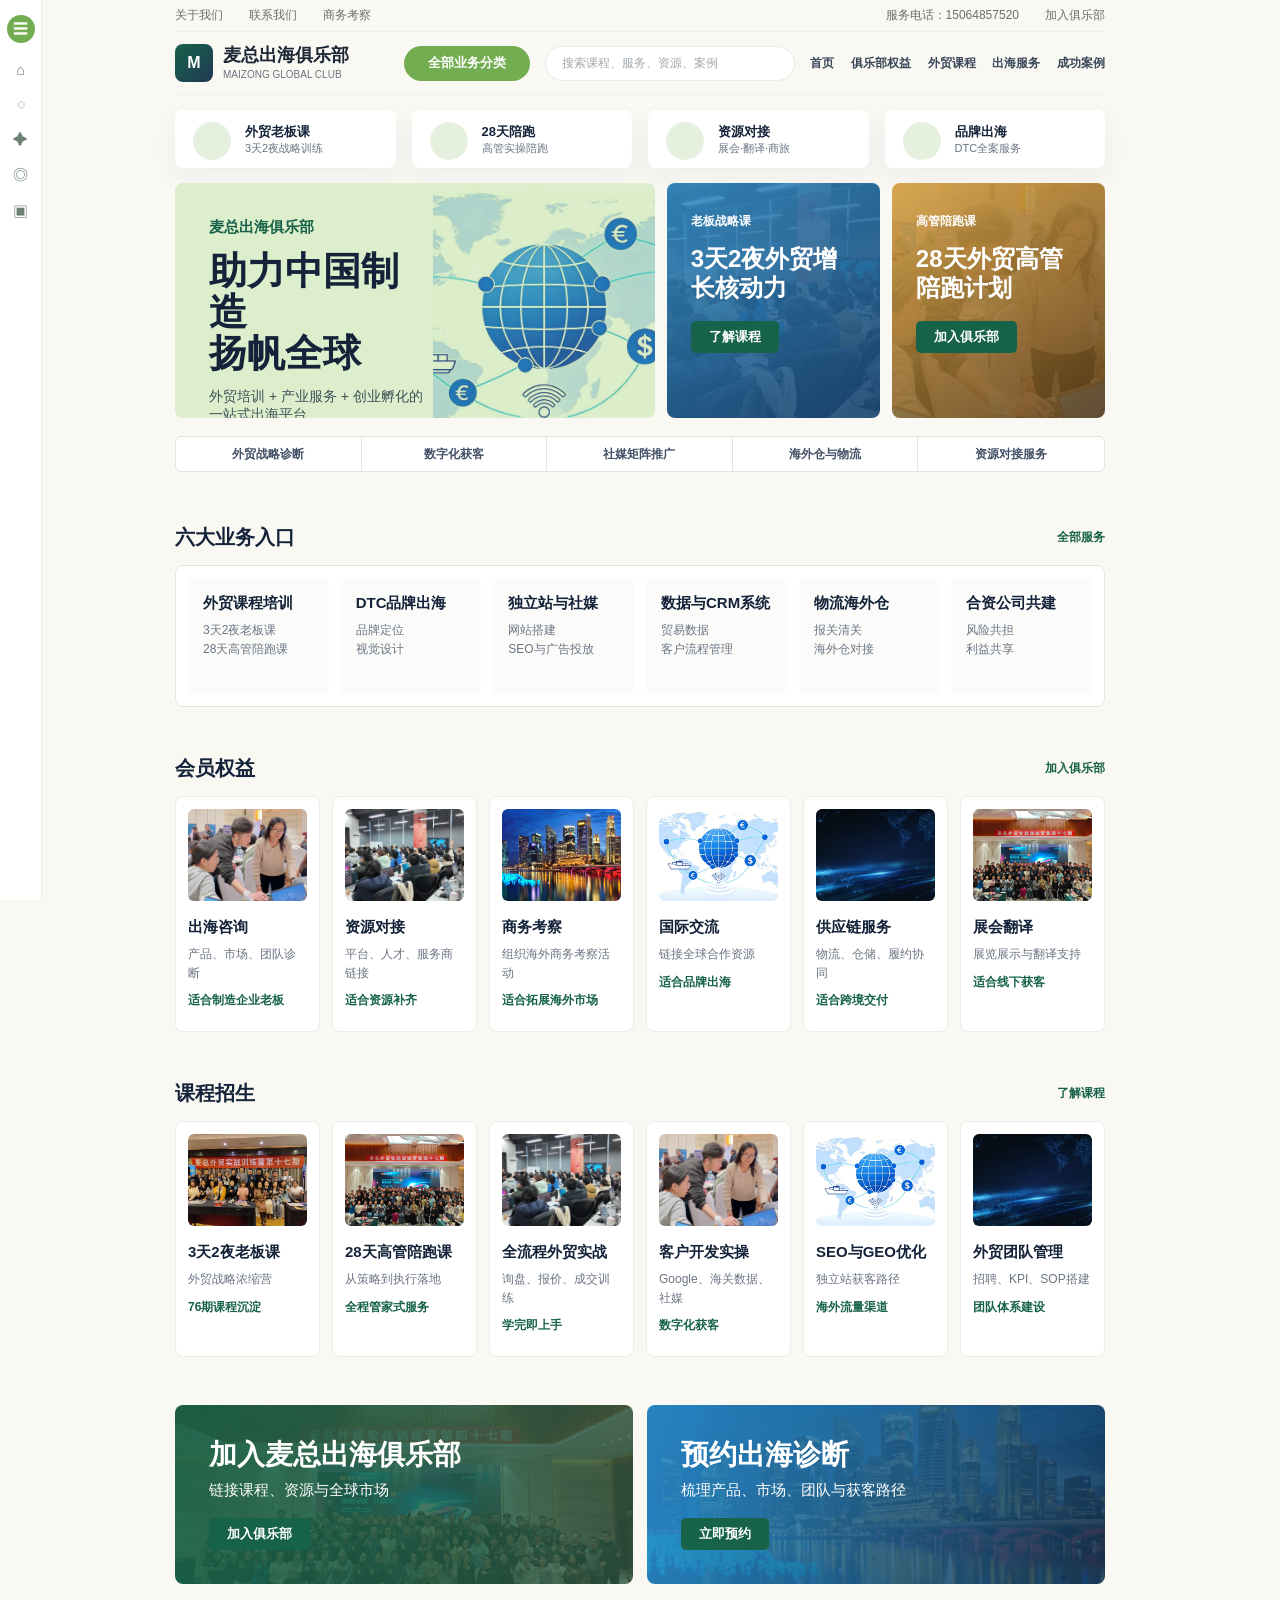
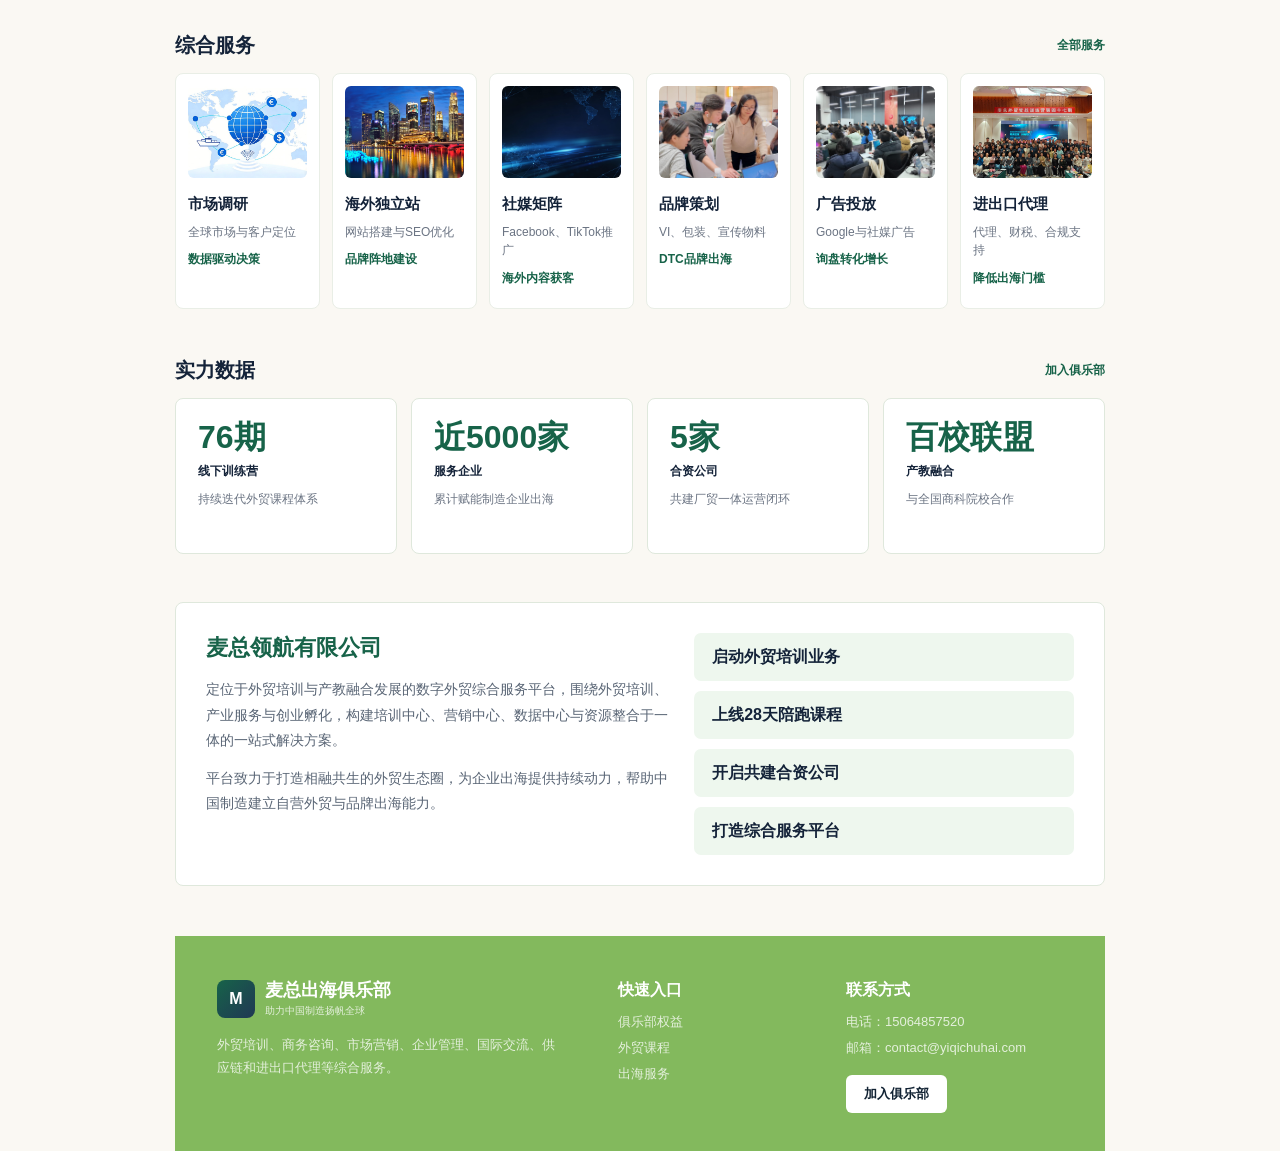
==== index.html @ 9f88ab63 "Add Maizong website" ====
<!doctype html>
<html lang="zh-CN">
  <head>
    <meta charset="utf-8" />
    <meta name="viewport" content="width=device-width, initial-scale=1" />
    <title>麦总出海俱乐部｜助力中国制造扬帆全球</title>
    <link rel="stylesheet" href="mockup.css" />
  </head>
  <body>
    <aside class="side-rail" aria-hidden="true">
      <div class="menu-dot">☰</div>
      <span>⌂</span>
      <span>◌</span>
      <span>✦</span>
      <span>◎</span>
      <span>▣</span>
    </aside>

    <header class="top">
      <div class="top-line">
        <span>关于我们</span>
        <span>联系我们</span>
        <span>商务考察</span>
        <span class="push">服务电话：15064857520</span>
        <span>加入俱乐部</span>
      </div>
      <div class="nav">
        <div class="logo">
          <div class="logo-mark">M</div>
          <div>
            <strong>麦总出海俱乐部</strong>
            <small>MAIZONG GLOBAL CLUB</small>
          </div>
        </div>
        <button>全部业务分类</button>
        <div class="search">搜索课程、服务、资源、案例</div>
        <nav>
          <a>首页</a>
          <a>俱乐部权益</a>
          <a>外贸课程</a>
          <a>出海服务</a>
          <a>成功案例</a>
        </nav>
      </div>
      <div class="promo-row">
        <div><b>外贸老板课</b><span>3天2夜战略训练</span></div>
        <div><b>28天陪跑</b><span>高管实操陪跑</span></div>
        <div><b>资源对接</b><span>展会·翻译·商旅</span></div>
        <div><b>品牌出海</b><span>DTC全案服务</span></div>
      </div>
    </header>

    <main>
      <section class="hero-grid">
        <article class="hero-main">
          <div>
            <p>麦总出海俱乐部</p>
            <h1>助力中国制造<br />扬帆全球</h1>
            <span>外贸培训 + 产业服务 + 创业孵化的一站式出海平台</span>
            <a>加入俱乐部</a>
          </div>
          <img src="assets/web/global-data.jpg" alt="" />
        </article>
        <article class="hero-small blue">
          <span>老板战略课</span>
          <h2>3天2夜外贸增长核动力</h2>
          <a>了解课程</a>
        </article>
        <article class="hero-small gold">
          <span>高管陪跑课</span>
          <h2>28天外贸高管陪跑计划</h2>
          <a>加入俱乐部</a>
        </article>
      </section>

      <section class="benefit-strip">
        <span>外贸战略诊断</span>
        <span>数字化获客</span>
        <span>社媒矩阵推广</span>
        <span>海外仓与物流</span>
        <span>资源对接服务</span>
      </section>

      <section class="panel">
        <div class="section-title">
          <h2>六大业务入口</h2>
          <a>全部服务</a>
        </div>
        <div class="category-list">
          <article><b>外贸课程培训</b><p>3天2夜老板课<br />28天高管陪跑课</p></article>
          <article><b>DTC品牌出海</b><p>品牌定位<br />视觉设计</p></article>
          <article><b>独立站与社媒</b><p>网站搭建<br />SEO与广告投放</p></article>
          <article><b>数据与CRM系统</b><p>贸易数据<br />客户流程管理</p></article>
          <article><b>物流海外仓</b><p>报关清关<br />海外仓对接</p></article>
          <article><b>合资公司共建</b><p>风险共担<br />利益共享</p></article>
        </div>
      </section>

      <section class="panel shelf">
        <div class="section-title">
          <h2>会员权益</h2>
          <a>加入俱乐部</a>
        </div>
        <div class="cards six">
          <article><img src="assets/web/consulting.jpg" /><b>出海咨询</b><p>产品、市场、团队诊断</p><span>适合制造企业老板</span></article>
          <article><img src="assets/web/classroom.jpg" /><b>资源对接</b><p>平台、人才、服务商链接</p><span>适合资源补齐</span></article>
          <article><img src="assets/web/city.jpg" /><b>商务考察</b><p>组织海外商务考察活动</p><span>适合拓展海外市场</span></article>
          <article><img src="assets/web/global-data.jpg" /><b>国际交流</b><p>链接全球合作资源</p><span>适合品牌出海</span></article>
          <article><img src="assets/web/dark-world.jpg" /><b>供应链服务</b><p>物流、仓储、履约协同</p><span>适合跨境交付</span></article>
          <article><img src="assets/web/course-group.jpg" /><b>展会翻译</b><p>展览展示与翻译支持</p><span>适合线下获客</span></article>
        </div>
      </section>

      <section class="panel shelf">
        <div class="section-title">
          <h2>课程招生</h2>
          <a>了解课程</a>
        </div>
        <div class="cards six">
          <article><img src="assets/web/hero-training.jpg" /><b>3天2夜老板课</b><p>外贸战略浓缩营</p><span>76期课程沉淀</span></article>
          <article><img src="assets/web/course-group.jpg" /><b>28天高管陪跑课</b><p>从策略到执行落地</p><span>全程管家式服务</span></article>
          <article><img src="assets/web/classroom.jpg" /><b>全流程外贸实战</b><p>询盘、报价、成交训练</p><span>学完即上手</span></article>
          <article><img src="assets/web/consulting.jpg" /><b>客户开发实操</b><p>Google、海关数据、社媒</p><span>数字化获客</span></article>
          <article><img src="assets/web/global-data.jpg" /><b>SEO与GEO优化</b><p>独立站获客路径</p><span>海外流量渠道</span></article>
          <article><img src="assets/web/dark-world.jpg" /><b>外贸团队管理</b><p>招聘、KPI、SOP搭建</p><span>团队体系建设</span></article>
        </div>
      </section>

      <section class="banner-pair">
        <article>
          <h2>加入麦总出海俱乐部</h2>
          <p>链接课程、资源与全球市场</p>
          <span>加入俱乐部</span>
        </article>
        <article>
          <h2>预约出海诊断</h2>
          <p>梳理产品、市场、团队与获客路径</p>
          <span>立即预约</span>
        </article>
      </section>

      <section class="panel shelf">
        <div class="section-title">
          <h2>综合服务</h2>
          <a>全部服务</a>
        </div>
        <div class="cards six">
          <article><img src="assets/web/global-data.jpg" /><b>市场调研</b><p>全球市场与客户定位</p><span>数据驱动决策</span></article>
          <article><img src="assets/web/city.jpg" /><b>海外独立站</b><p>网站搭建与SEO优化</p><span>品牌阵地建设</span></article>
          <article><img src="assets/web/dark-world.jpg" /><b>社媒矩阵</b><p>Facebook、TikTok推广</p><span>海外内容获客</span></article>
          <article><img src="assets/web/consulting.jpg" /><b>品牌策划</b><p>VI、包装、宣传物料</p><span>DTC品牌出海</span></article>
          <article><img src="assets/web/classroom.jpg" /><b>广告投放</b><p>Google与社媒广告</p><span>询盘转化增长</span></article>
          <article><img src="assets/web/course-group.jpg" /><b>进出口代理</b><p>代理、财税、合规支持</p><span>降低出海门槛</span></article>
        </div>
      </section>

      <section class="panel shelf">
        <div class="section-title">
          <h2>实力数据</h2>
          <a>加入俱乐部</a>
        </div>
        <div class="metrics">
          <article><strong>76期</strong><span>线下训练营</span><p>持续迭代外贸课程体系</p></article>
          <article><strong>近5000家</strong><span>服务企业</span><p>累计赋能制造企业出海</p></article>
          <article><strong>5家</strong><span>合资公司</span><p>共建厂贸一体运营闭环</p></article>
          <article><strong>百校联盟</strong><span>产教融合</span><p>与全国商科院校合作</p></article>
        </div>
      </section>

      <section class="about-block">
        <div>
          <h2>麦总领航有限公司</h2>
          <p>定位于外贸培训与产教融合发展的数字外贸综合服务平台，围绕外贸培训、产业服务与创业孵化，构建培训中心、营销中心、数据中心与资源整合于一体的一站式解决方案。</p>
          <p>平台致力于打造相融共生的外贸生态圈，为企业出海提供持续动力，帮助中国制造建立自营外贸与品牌出海能力。</p>
        </div>
        <div class="steps">
          <span>启动外贸培训业务</span>
          <span>上线28天陪跑课程</span>
          <span>开启共建合资公司</span>
          <span>打造综合服务平台</span>
        </div>
      </section>
    </main>

    <footer>
      <div class="footer-main">
        <div class="logo light">
          <div class="logo-mark">M</div>
          <div>
            <strong>麦总出海俱乐部</strong>
            <small>助力中国制造扬帆全球</small>
          </div>
        </div>
        <p>外贸培训、商务咨询、市场营销、企业管理、国际交流、供应链和进出口代理等综合服务。</p>
      </div>
      <div>
        <b>快速入口</b>
        <a>俱乐部权益</a>
        <a>外贸课程</a>
        <a>出海服务</a>
      </div>
      <div>
        <b>联系方式</b>
        <a>电话：15064857520</a>
        <a>邮箱：contact@yiqichuhai.com</a>
        <a class="join">加入俱乐部</a>
      </div>
    </footer>
  </body>
</html>
---- mockup.css ----
:root {
  --green: #73ad51;
  --deep: #176349;
  --navy: #142339;
  --text: #1c2635;
  --muted: #6b7483;
  --paper: #faf8f3;
  --line: #dfe8dc;
  --white: #fff;
  --gold: #d7a345;
  --blue: #45a8d9;
}

* {
  box-sizing: border-box;
}

body {
  margin: 0;
  color: var(--text);
  background: var(--paper);
  font-family: "Microsoft YaHei", "PingFang SC", Arial, sans-serif;
}

.side-rail {
  position: fixed;
  left: 0;
  top: 0;
  width: 42px;
  height: 100vh;
  display: flex;
  flex-direction: column;
  align-items: center;
  gap: 18px;
  padding-top: 15px;
  color: #6b7f75;
  background: #fff;
  border-right: 1px solid #e9eee7;
  font-size: 15px;
  z-index: 5;
}

.menu-dot {
  display: grid;
  width: 28px;
  height: 28px;
  place-items: center;
  color: #fff;
  background: var(--green);
  border-radius: 50%;
  font-size: 15px;
}

.top,
main,
footer {
  width: 930px;
  margin: 0 auto;
}

.top-line {
  display: flex;
  gap: 26px;
  align-items: center;
  height: 31px;
  color: #66706f;
  font-size: 12px;
}

.top-line .push {
  margin-left: auto;
}

.nav {
  display: grid;
  grid-template-columns: 214px 126px 250px 1fr;
  gap: 15px;
  align-items: center;
  height: 64px;
  border-top: 1px solid #edf1eb;
  border-bottom: 1px solid #edf1eb;
}

.logo {
  display: flex;
  align-items: center;
  gap: 10px;
}

.logo-mark {
  display: grid;
  width: 38px;
  height: 38px;
  place-items: center;
  color: #fff;
  background: linear-gradient(135deg, var(--deep), #203854);
  border-radius: 8px;
  font-weight: 800;
}

.logo strong,
.logo small,
footer a,
footer b {
  display: block;
}

.logo strong {
  font-size: 18px;
  line-height: 1.08;
}

.logo small {
  margin-top: 3px;
  color: var(--muted);
  font-size: 10px;
}

.nav button {
  height: 35px;
  border: 0;
  border-radius: 18px;
  color: #fff;
  background: var(--green);
  font-weight: 700;
}

.search {
  height: 35px;
  display: flex;
  align-items: center;
  padding: 0 16px;
  color: #a2a8ad;
  background: #fff;
  border: 1px solid #e7ece5;
  border-radius: 18px;
  font-size: 12px;
}

.nav nav {
  display: flex;
  justify-content: space-between;
  color: #394759;
  font-size: 12px;
  font-weight: 700;
}

.promo-row {
  display: grid;
  grid-template-columns: repeat(4, 1fr);
  gap: 16px;
  height: 88px;
  align-items: center;
}

.promo-row div {
  min-height: 58px;
  display: grid;
  align-content: center;
  padding-left: 70px;
  background: #fff;
  border-radius: 8px;
  box-shadow: 0 10px 26px rgba(20, 35, 57, 0.05);
  position: relative;
}

.promo-row div::before {
  content: "";
  position: absolute;
  left: 18px;
  top: 12px;
  width: 38px;
  height: 38px;
  border-radius: 50%;
  background: var(--green);
  opacity: 0.18;
}

.promo-row b,
.promo-row span {
  display: block;
}

.promo-row b {
  color: var(--navy);
  font-size: 13px;
}

.promo-row span {
  color: var(--muted);
  font-size: 11px;
}

.hero-grid {
  display: grid;
  grid-template-columns: 1.62fr 0.72fr 0.72fr;
  gap: 12px;
  height: 235px;
}

.hero-main,
.hero-small {
  overflow: hidden;
  border-radius: 8px;
  position: relative;
}

.hero-main {
  display: grid;
  grid-template-columns: 1fr 0.86fr;
  background: #dceecb;
}

.hero-main div {
  padding: 35px 0 0 34px;
  z-index: 1;
}

.hero-main p {
  margin: 0 0 14px;
  color: var(--deep);
  font-size: 15px;
  font-weight: 800;
}

.hero-main h1 {
  margin: 0;
  color: var(--navy);
  font-size: 38px;
  line-height: 1.08;
}

.hero-main span {
  display: block;
  margin-top: 14px;
  color: #41515a;
  font-size: 14px;
}

.hero-main a,
.hero-small a,
.banner-pair span {
  display: inline-flex;
  align-items: center;
  justify-content: center;
  width: fit-content;
  min-height: 32px;
  margin-top: 18px;
  padding: 0 18px;
  color: #fff;
  background: var(--deep);
  border-radius: 5px;
  font-size: 13px;
  font-weight: 800;
}

.hero-main img {
  width: 100%;
  height: 100%;
  object-fit: cover;
  mix-blend-mode: multiply;
  opacity: 0.85;
}

.hero-small {
  padding: 28px 24px;
  color: #fff;
}

.hero-small span {
  font-size: 12px;
  font-weight: 800;
}

.hero-small h2 {
  margin: 15px 0 0;
  font-size: 24px;
  line-height: 1.2;
}

.hero-small.blue {
  background: linear-gradient(145deg, rgba(49, 139, 196, 0.88), rgba(26, 68, 112, 0.9)), url("assets/web/classroom.jpg") center / cover;
}

.hero-small.gold {
  background: linear-gradient(145deg, rgba(215, 163, 69, 0.9), rgba(96, 65, 25, 0.86)), url("assets/web/consulting.jpg") center / cover;
}

.benefit-strip {
  display: grid;
  grid-template-columns: repeat(5, 1fr);
  margin: 18px 0 52px;
  border: 1px solid var(--line);
  border-radius: 6px;
  overflow: hidden;
  background: #fff;
}

.benefit-strip span {
  display: grid;
  place-items: center;
  height: 34px;
  color: #435067;
  border-right: 1px solid var(--line);
  font-size: 12px;
  font-weight: 700;
}

.benefit-strip span:last-child {
  border-right: 0;
}

.panel {
  margin-bottom: 48px;
}

.section-title {
  display: flex;
  align-items: center;
  justify-content: space-between;
  margin-bottom: 14px;
}

.section-title h2 {
  margin: 0;
  color: var(--navy);
  font-size: 20px;
}

.section-title a {
  color: var(--deep);
  font-size: 12px;
  font-weight: 800;
}

.category-list {
  display: grid;
  grid-template-columns: repeat(6, 1fr);
  gap: 12px;
  padding: 12px;
  background: #fff;
  border: 1px solid var(--line);
  border-radius: 8px;
}

.category-list article {
  min-height: 116px;
  padding: 15px;
  background: #fbfcfa;
  border-radius: 6px;
}

.category-list b,
.cards b {
  display: block;
  color: var(--navy);
  font-size: 15px;
  line-height: 1.28;
}

.category-list p,
.cards p,
.cards span,
.metrics p,
.metrics span {
  margin: 9px 0 0;
  color: var(--muted);
  font-size: 12px;
  line-height: 1.55;
}

.cards.six {
  display: grid;
  grid-template-columns: repeat(6, 1fr);
  gap: 12px;
}

.cards article {
  min-height: 236px;
  padding: 12px;
  background: #fff;
  border: 1px solid #e9eee6;
  border-radius: 8px;
}

.cards img {
  width: 100%;
  height: 92px;
  margin-bottom: 12px;
  border-radius: 6px;
  object-fit: cover;
}

.cards span {
  display: block;
  color: var(--deep);
  font-weight: 800;
}

.banner-pair {
  display: grid;
  grid-template-columns: 1fr 1fr;
  gap: 14px;
  margin: 0 0 48px;
}

.banner-pair article {
  min-height: 160px;
  padding: 34px;
  border-radius: 8px;
  color: #fff;
  overflow: hidden;
}

.banner-pair article:first-child {
  background: linear-gradient(105deg, rgba(23, 99, 73, 0.92), rgba(46, 87, 67, 0.78)), url("assets/web/course-group.jpg") center / cover;
}

.banner-pair article:last-child {
  background: linear-gradient(105deg, rgba(42, 142, 201, 0.9), rgba(17, 52, 82, 0.86)), url("assets/web/city.jpg") center / cover;
}

.banner-pair h2 {
  margin: 0;
  font-size: 28px;
  line-height: 1.16;
}

.banner-pair p {
  margin: 10px 0 0;
  font-size: 15px;
}

.metrics {
  display: grid;
  grid-template-columns: repeat(4, 1fr);
  gap: 14px;
}

.metrics article {
  min-height: 156px;
  padding: 22px;
  background: #fff;
  border: 1px solid var(--line);
  border-radius: 8px;
}

.metrics strong {
  display: block;
  color: var(--deep);
  font-size: 32px;
  line-height: 1;
}

.metrics span {
  display: block;
  color: var(--navy);
  font-weight: 800;
}

.about-block {
  display: grid;
  grid-template-columns: 1.1fr 0.9fr;
  gap: 24px;
  margin-bottom: 50px;
  padding: 30px;
  background: #fff;
  border: 1px solid var(--line);
  border-radius: 8px;
}

.about-block h2 {
  margin: 0 0 14px;
  color: var(--deep);
  font-size: 22px;
}

.about-block p {
  margin: 0 0 12px;
  color: #596575;
  font-size: 14px;
  line-height: 1.82;
}

.steps {
  display: grid;
  gap: 10px;
}

.steps span {
  display: flex;
  align-items: center;
  min-height: 48px;
  padding: 0 18px;
  color: var(--navy);
  background: #eef7ee;
  border-radius: 7px;
  font-weight: 800;
}

footer {
  display: grid;
  grid-template-columns: 1.6fr 0.8fr 1fr;
  gap: 54px;
  padding: 44px 42px 38px;
  color: rgba(255, 255, 255, 0.78);
  background: #83b95d;
}

footer .logo strong,
footer b {
  color: #fff;
}

footer .logo small,
footer p,
footer a {
  color: rgba(255, 255, 255, 0.78);
}

footer p {
  margin: 16px 0 0;
  font-size: 13px;
  line-height: 1.7;
}

footer b {
  margin-bottom: 12px;
}

footer a {
  margin-top: 8px;
  font-size: 13px;
}

footer .join {
  width: fit-content;
  margin-top: 18px;
  padding: 10px 18px;
  color: #123;
  background: #fff;
  border-radius: 6px;
  font-weight: 800;
}
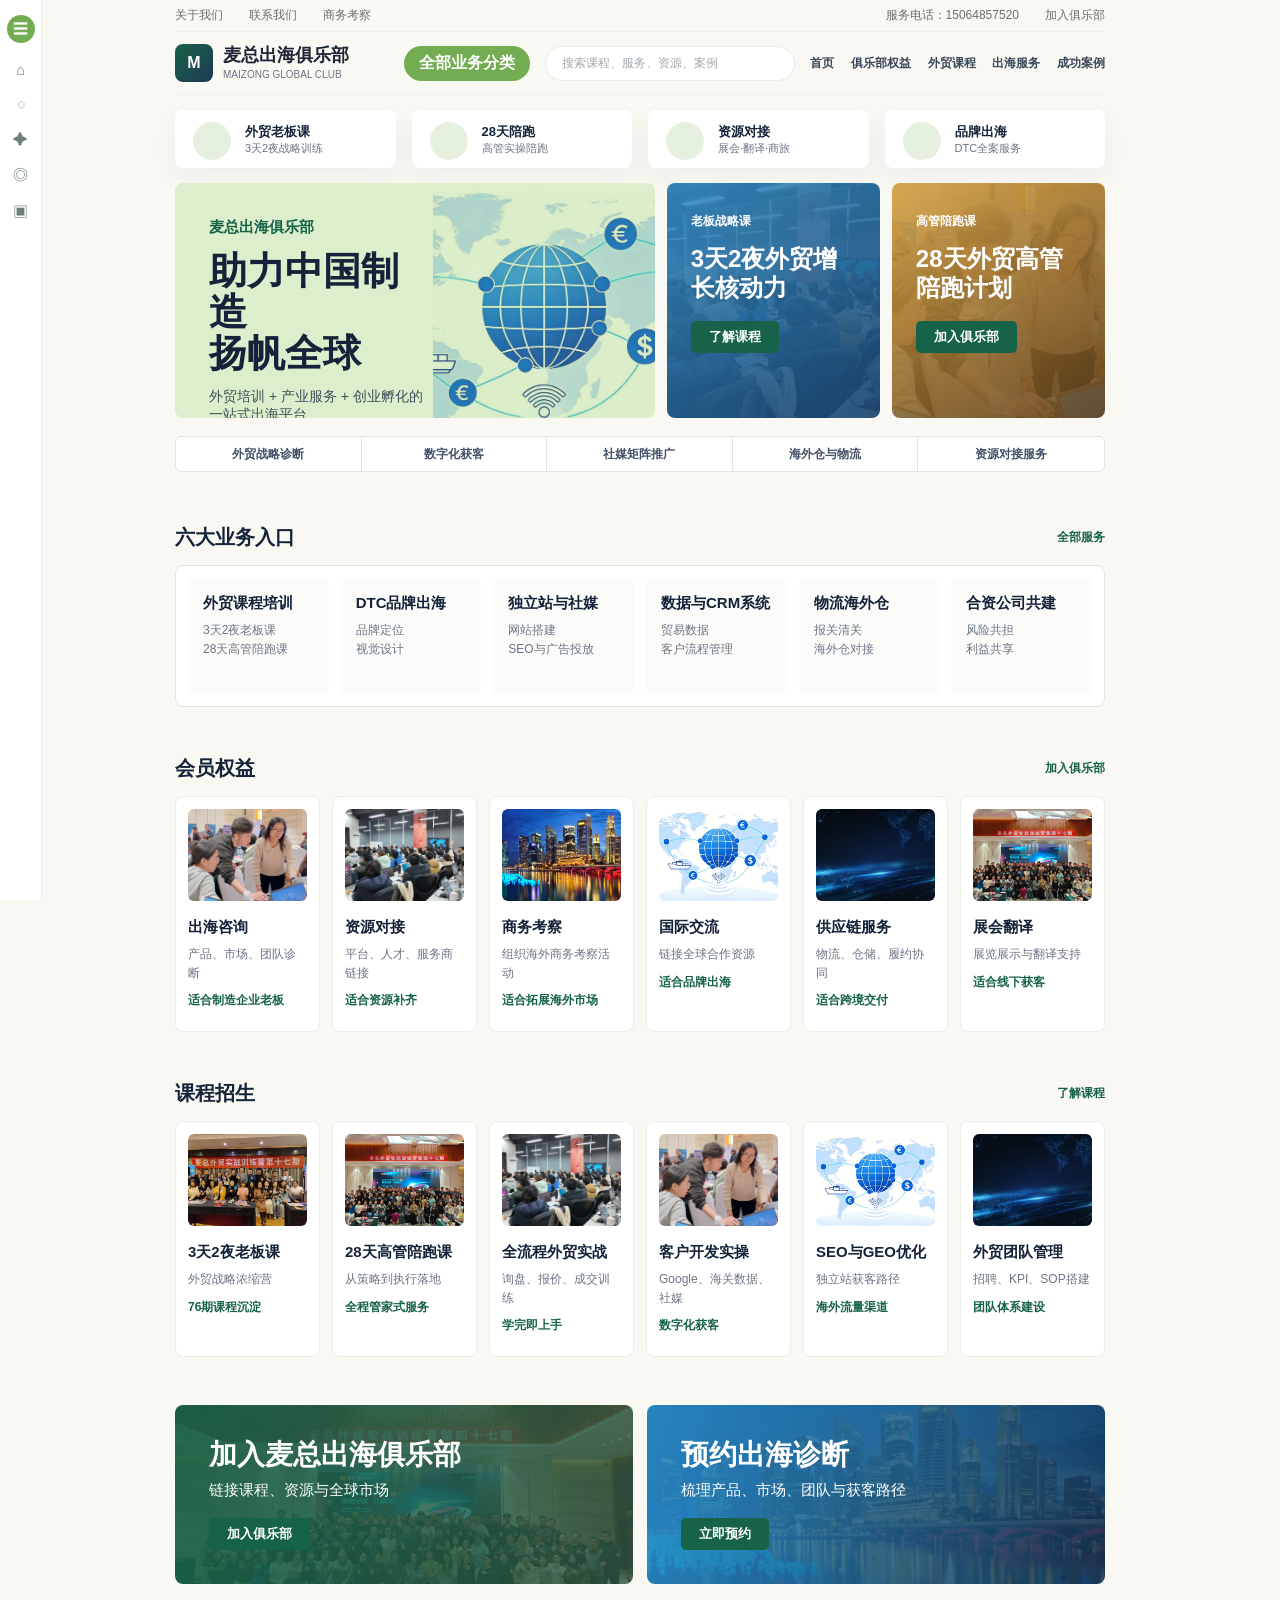
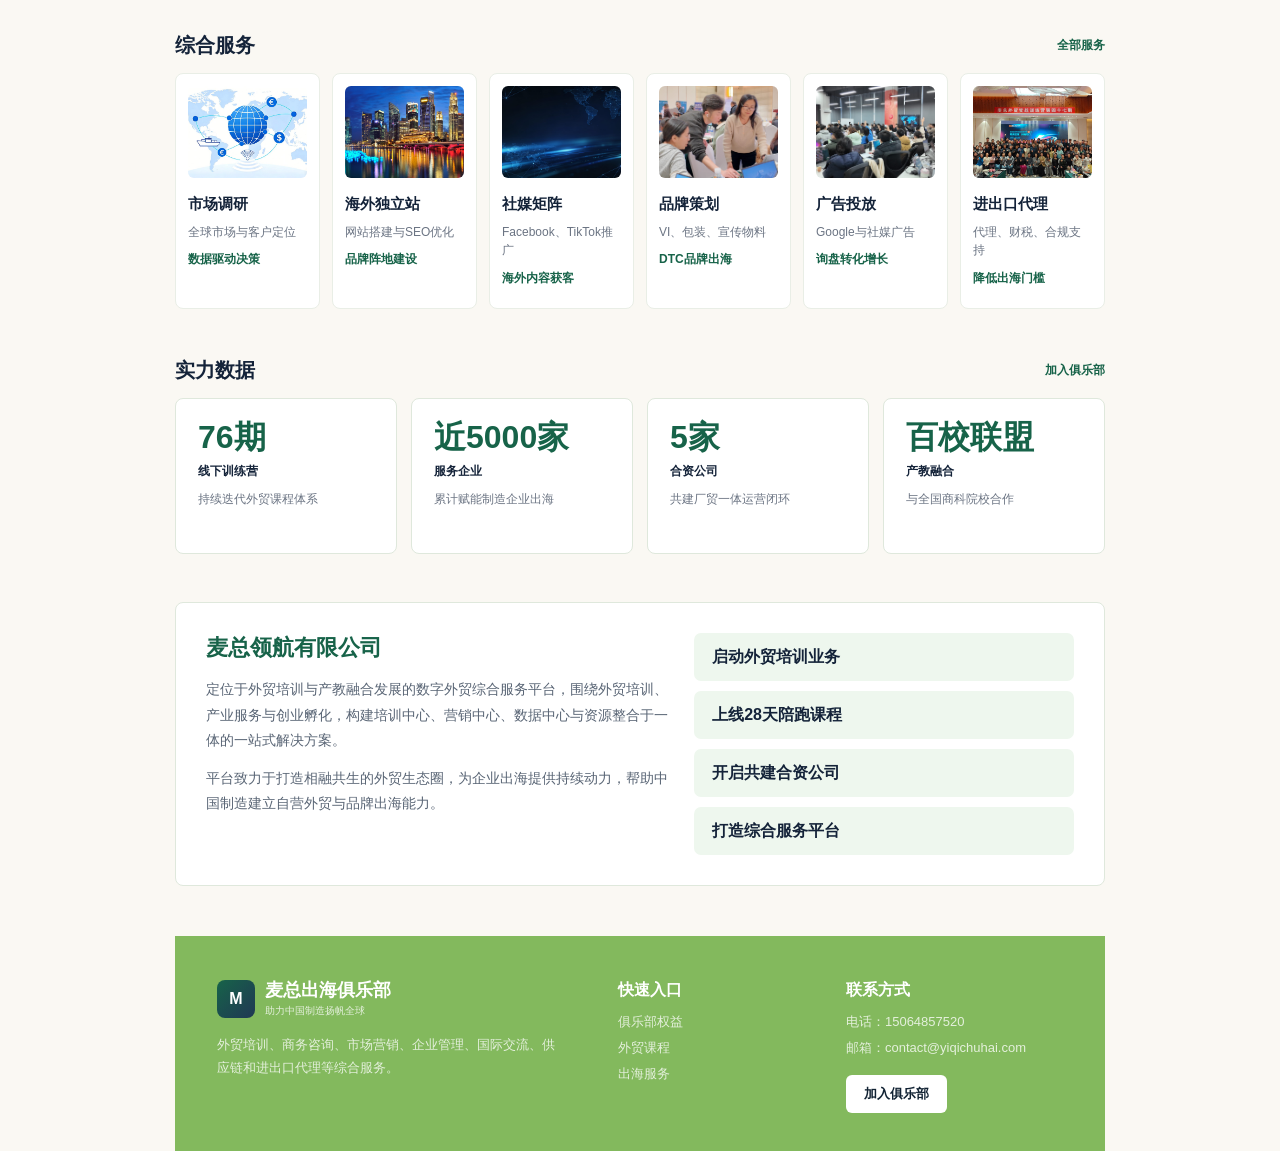
==== commit 9eeea8e8: "Add business category page" ====
--- a/index.html
+++ b/index.html
@@ -32,7 +32,7 @@
             <small>MAIZONG GLOBAL CLUB</small>
           </div>
         </div>
-        <button>全部业务分类</button>
+        <a class="category-button" href="services.html">全部业务分类</a>
         <div class="search">搜索课程、服务、资源、案例</div>
         <nav>
           <a>首页</a>
--- a/mockup.css
+++ b/mockup.css
@@ -22,6 +22,11 @@
   font-family: "Microsoft YaHei", "PingFang SC", Arial, sans-serif;
 }
 
+a {
+  color: inherit;
+  text-decoration: none;
+}
+
 .side-rail {
   position: fixed;
   left: 0;
@@ -116,13 +121,18 @@
   font-size: 10px;
 }
 
-.nav button {
+.nav button,
+.category-button {
   height: 35px;
+  display: inline-flex;
+  align-items: center;
+  justify-content: center;
   border: 0;
   border-radius: 18px;
   color: #fff;
   background: var(--green);
   font-weight: 700;
+  text-decoration: none;
 }
 
 .search {
@@ -498,6 +508,101 @@
   font-weight: 800;
 }
 
+.service-hero {
+  display: grid;
+  grid-template-columns: 1.1fr 0.9fr;
+  gap: 18px;
+  min-height: 255px;
+  margin: 24px 0 52px;
+  overflow: hidden;
+  background: #dceecb;
+  border-radius: 8px;
+}
+
+.service-hero div {
+  padding: 42px 0 0 36px;
+}
+
+.service-hero p {
+  margin: 0 0 14px;
+  color: var(--deep);
+  font-size: 15px;
+  font-weight: 800;
+}
+
+.service-hero h1 {
+  margin: 0;
+  color: var(--navy);
+  font-size: 34px;
+  line-height: 1.15;
+}
+
+.service-hero span {
+  display: block;
+  max-width: 420px;
+  margin-top: 16px;
+  color: #41515a;
+  font-size: 14px;
+  line-height: 1.8;
+}
+
+.service-hero img {
+  width: 100%;
+  height: 100%;
+  object-fit: cover;
+  mix-blend-mode: multiply;
+  opacity: 0.88;
+}
+
+.directory-grid {
+  display: grid;
+  grid-template-columns: repeat(3, 1fr);
+  gap: 14px;
+}
+
+.directory-grid article {
+  min-height: 205px;
+  padding: 22px;
+  background: #fff;
+  border: 1px solid var(--line);
+  border-radius: 8px;
+}
+
+.directory-grid span {
+  display: inline-flex;
+  align-items: center;
+  justify-content: center;
+  width: 34px;
+  height: 25px;
+  color: var(--deep);
+  background: #e8f5e6;
+  border-radius: 16px;
+  font-size: 12px;
+  font-weight: 800;
+}
+
+.directory-grid h3 {
+  margin: 18px 0 10px;
+  color: var(--navy);
+  font-size: 19px;
+  line-height: 1.28;
+}
+
+.directory-grid p {
+  margin: 0;
+  color: var(--muted);
+  font-size: 13px;
+  line-height: 1.7;
+}
+
+.directory-grid b {
+  display: block;
+  margin-top: 14px;
+  color: var(--deep);
+  font-size: 13px;
+  line-height: 1.5;
+}
+
 footer {
   display: grid;
   grid-template-columns: 1.6fr 0.8fr 1fr;
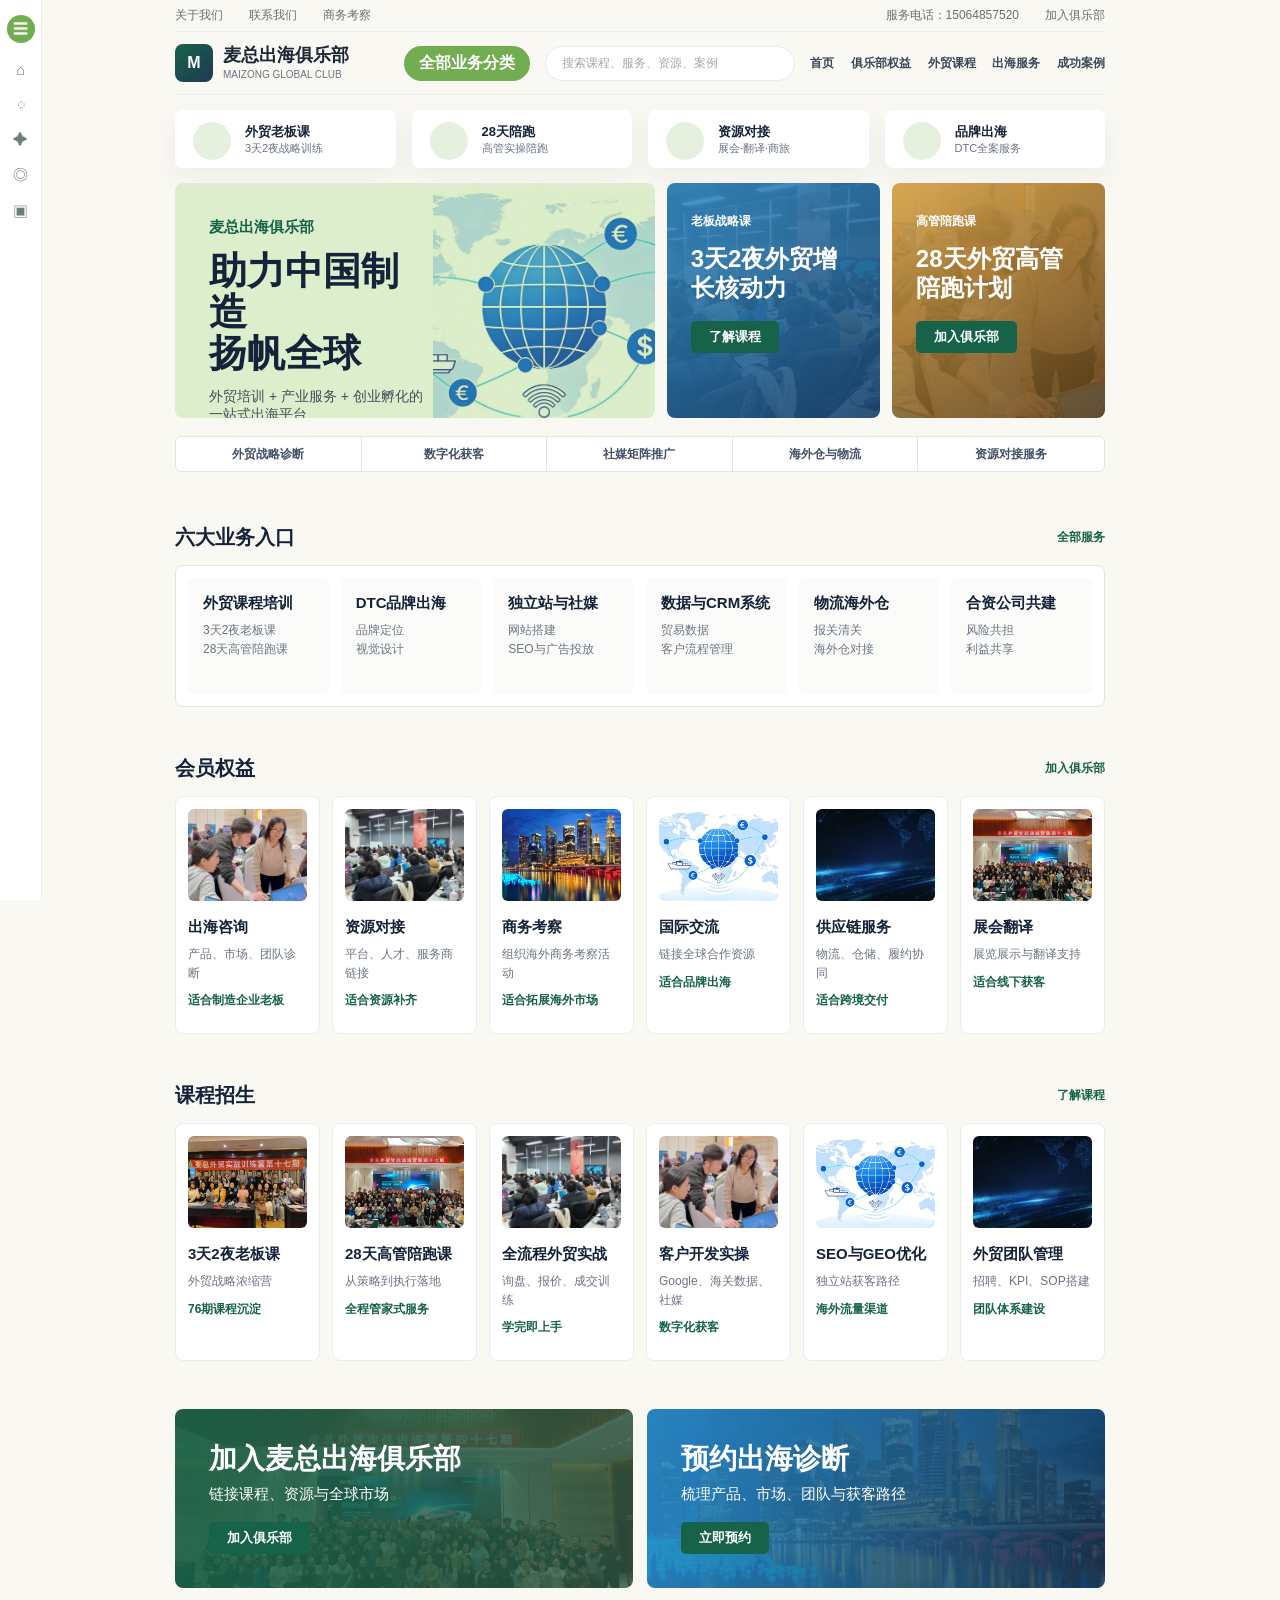
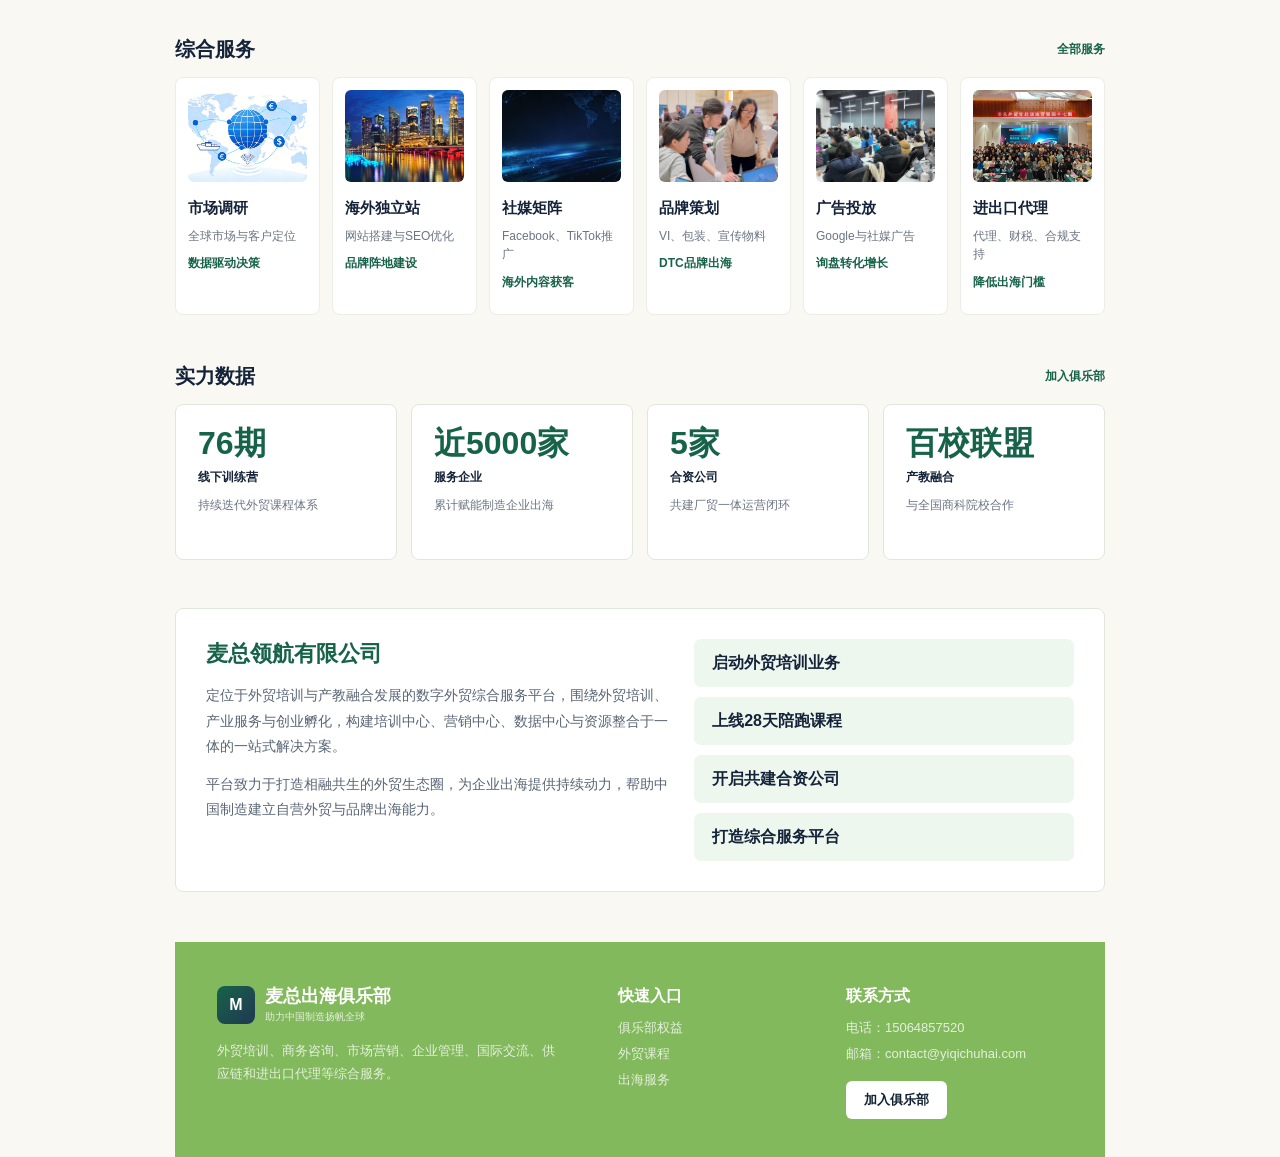
==== commit 3a433519: "Link highlighted homepage sections" ====
--- a/index.html
+++ b/index.html
@@ -18,35 +18,35 @@
 
     <header class="top">
       <div class="top-line">
-        <span>关于我们</span>
-        <span>联系我们</span>
-        <span>商务考察</span>
+        <a href="detail.html?page=about">关于我们</a>
+        <a href="detail.html?page=contact">联系我们</a>
+        <a href="detail.html?page=business-trip">商务考察</a>
         <span class="push">服务电话：15064857520</span>
-        <span>加入俱乐部</span>
+        <a href="detail.html?page=join">加入俱乐部</a>
       </div>
       <div class="nav">
-        <div class="logo">
+        <a class="logo" href="index.html">
           <div class="logo-mark">M</div>
           <div>
             <strong>麦总出海俱乐部</strong>
             <small>MAIZONG GLOBAL CLUB</small>
           </div>
-        </div>
+        </a>
         <a class="category-button" href="services.html">全部业务分类</a>
         <div class="search">搜索课程、服务、资源、案例</div>
         <nav>
-          <a>首页</a>
-          <a>俱乐部权益</a>
-          <a>外贸课程</a>
-          <a>出海服务</a>
-          <a>成功案例</a>
+          <a href="index.html">首页</a>
+          <a href="detail.html?page=club">俱乐部权益</a>
+          <a href="detail.html?page=course">外贸课程</a>
+          <a href="services.html">出海服务</a>
+          <a href="detail.html?page=cases">成功案例</a>
         </nav>
       </div>
       <div class="promo-row">
-        <div><b>外贸老板课</b><span>3天2夜战略训练</span></div>
-        <div><b>28天陪跑</b><span>高管实操陪跑</span></div>
-        <div><b>资源对接</b><span>展会·翻译·商旅</span></div>
-        <div><b>品牌出海</b><span>DTC全案服务</span></div>
+        <a href="detail.html?page=boss-course"><b>外贸老板课</b><span>3天2夜战略训练</span></a>
+        <a href="detail.html?page=manager-course"><b>28天陪跑</b><span>高管实操陪跑</span></a>
+        <a href="detail.html?page=resource-match"><b>资源对接</b><span>展会·翻译·商旅</span></a>
+        <a href="detail.html?page=brand-global"><b>品牌出海</b><span>DTC全案服务</span></a>
       </div>
     </header>
 
@@ -57,72 +57,72 @@
             <p>麦总出海俱乐部</p>
             <h1>助力中国制造<br />扬帆全球</h1>
             <span>外贸培训 + 产业服务 + 创业孵化的一站式出海平台</span>
-            <a>加入俱乐部</a>
+            <a href="detail.html?page=join">加入俱乐部</a>
           </div>
           <img src="assets/web/global-data.jpg" alt="" />
         </article>
         <article class="hero-small blue">
           <span>老板战略课</span>
           <h2>3天2夜外贸增长核动力</h2>
-          <a>了解课程</a>
+          <a href="detail.html?page=boss-course">了解课程</a>
         </article>
         <article class="hero-small gold">
           <span>高管陪跑课</span>
           <h2>28天外贸高管陪跑计划</h2>
-          <a>加入俱乐部</a>
+          <a href="detail.html?page=join">加入俱乐部</a>
         </article>
       </section>
 
       <section class="benefit-strip">
-        <span>外贸战略诊断</span>
-        <span>数字化获客</span>
-        <span>社媒矩阵推广</span>
-        <span>海外仓与物流</span>
-        <span>资源对接服务</span>
+        <a href="strategy-diagnosis.html">外贸战略诊断</a>
+        <a href="detail.html?page=digital-acquisition">数字化获客</a>
+        <a href="detail.html?page=social-matrix">社媒矩阵推广</a>
+        <a href="detail.html?page=warehouse-logistics">海外仓与物流</a>
+        <a href="detail.html?page=resource-match">资源对接服务</a>
       </section>
 
       <section class="panel">
         <div class="section-title">
           <h2>六大业务入口</h2>
-          <a>全部服务</a>
+          <a href="services.html">全部服务</a>
         </div>
         <div class="category-list">
-          <article><b>外贸课程培训</b><p>3天2夜老板课<br />28天高管陪跑课</p></article>
-          <article><b>DTC品牌出海</b><p>品牌定位<br />视觉设计</p></article>
-          <article><b>独立站与社媒</b><p>网站搭建<br />SEO与广告投放</p></article>
-          <article><b>数据与CRM系统</b><p>贸易数据<br />客户流程管理</p></article>
-          <article><b>物流海外仓</b><p>报关清关<br />海外仓对接</p></article>
-          <article><b>合资公司共建</b><p>风险共担<br />利益共享</p></article>
+          <article><a href="detail.html?page=trade-course"><b>外贸课程培训</b><p>3天2夜老板课<br />28天高管陪跑课</p></a></article>
+          <article><a href="detail.html?page=dtc-brand"><b>DTC品牌出海</b><p>品牌定位<br />视觉设计</p></a></article>
+          <article><a href="detail.html?page=independent-social"><b>独立站与社媒</b><p>网站搭建<br />SEO与广告投放</p></a></article>
+          <article><a href="detail.html?page=data-crm"><b>数据与CRM系统</b><p>贸易数据<br />客户流程管理</p></a></article>
+          <article><a href="detail.html?page=warehouse-logistics"><b>物流海外仓</b><p>报关清关<br />海外仓对接</p></a></article>
+          <article><a href="detail.html?page=joint-venture"><b>合资公司共建</b><p>风险共担<br />利益共享</p></a></article>
         </div>
       </section>
 
       <section class="panel shelf">
         <div class="section-title">
           <h2>会员权益</h2>
-          <a>加入俱乐部</a>
+          <a href="detail.html?page=join">加入俱乐部</a>
         </div>
         <div class="cards six">
-          <article><img src="assets/web/consulting.jpg" /><b>出海咨询</b><p>产品、市场、团队诊断</p><span>适合制造企业老板</span></article>
-          <article><img src="assets/web/classroom.jpg" /><b>资源对接</b><p>平台、人才、服务商链接</p><span>适合资源补齐</span></article>
-          <article><img src="assets/web/city.jpg" /><b>商务考察</b><p>组织海外商务考察活动</p><span>适合拓展海外市场</span></article>
-          <article><img src="assets/web/global-data.jpg" /><b>国际交流</b><p>链接全球合作资源</p><span>适合品牌出海</span></article>
-          <article><img src="assets/web/dark-world.jpg" /><b>供应链服务</b><p>物流、仓储、履约协同</p><span>适合跨境交付</span></article>
-          <article><img src="assets/web/course-group.jpg" /><b>展会翻译</b><p>展览展示与翻译支持</p><span>适合线下获客</span></article>
+          <article><a href="detail.html?page=consulting"><img src="assets/web/consulting.jpg" /><b>出海咨询</b><p>产品、市场、团队诊断</p><span>适合制造企业老板</span></a></article>
+          <article><a href="detail.html?page=resource-match"><img src="assets/web/classroom.jpg" /><b>资源对接</b><p>平台、人才、服务商链接</p><span>适合资源补齐</span></a></article>
+          <article><a href="detail.html?page=business-trip"><img src="assets/web/city.jpg" /><b>商务考察</b><p>组织海外商务考察活动</p><span>适合拓展海外市场</span></a></article>
+          <article><a href="detail.html?page=international-exchange"><img src="assets/web/global-data.jpg" /><b>国际交流</b><p>链接全球合作资源</p><span>适合品牌出海</span></a></article>
+          <article><a href="detail.html?page=supply-chain"><img src="assets/web/dark-world.jpg" /><b>供应链服务</b><p>物流、仓储、履约协同</p><span>适合跨境交付</span></a></article>
+          <article><a href="detail.html?page=translation"><img src="assets/web/course-group.jpg" /><b>展会翻译</b><p>展览展示与翻译支持</p><span>适合线下获客</span></a></article>
         </div>
       </section>
 
       <section class="panel shelf">
         <div class="section-title">
           <h2>课程招生</h2>
-          <a>了解课程</a>
+          <a href="detail.html?page=course">了解课程</a>
         </div>
         <div class="cards six">
-          <article><img src="assets/web/hero-training.jpg" /><b>3天2夜老板课</b><p>外贸战略浓缩营</p><span>76期课程沉淀</span></article>
-          <article><img src="assets/web/course-group.jpg" /><b>28天高管陪跑课</b><p>从策略到执行落地</p><span>全程管家式服务</span></article>
-          <article><img src="assets/web/classroom.jpg" /><b>全流程外贸实战</b><p>询盘、报价、成交训练</p><span>学完即上手</span></article>
-          <article><img src="assets/web/consulting.jpg" /><b>客户开发实操</b><p>Google、海关数据、社媒</p><span>数字化获客</span></article>
-          <article><img src="assets/web/global-data.jpg" /><b>SEO与GEO优化</b><p>独立站获客路径</p><span>海外流量渠道</span></article>
-          <article><img src="assets/web/dark-world.jpg" /><b>外贸团队管理</b><p>招聘、KPI、SOP搭建</p><span>团队体系建设</span></article>
+          <article><a href="detail.html?page=boss-course"><img src="assets/web/hero-training.jpg" /><b>3天2夜老板课</b><p>外贸战略浓缩营</p><span>76期课程沉淀</span></a></article>
+          <article><a href="detail.html?page=manager-course"><img src="assets/web/course-group.jpg" /><b>28天高管陪跑课</b><p>从策略到执行落地</p><span>全程管家式服务</span></a></article>
+          <article><a href="detail.html?page=full-process"><img src="assets/web/classroom.jpg" /><b>全流程外贸实战</b><p>询盘、报价、成交训练</p><span>学完即上手</span></a></article>
+          <article><a href="detail.html?page=customer-development"><img src="assets/web/consulting.jpg" /><b>客户开发实操</b><p>Google、海关数据、社媒</p><span>数字化获客</span></a></article>
+          <article><a href="detail.html?page=seo-geo"><img src="assets/web/global-data.jpg" /><b>SEO与GEO优化</b><p>独立站获客路径</p><span>海外流量渠道</span></a></article>
+          <article><a href="detail.html?page=course"><img src="assets/web/dark-world.jpg" /><b>外贸团队管理</b><p>招聘、KPI、SOP搭建</p><span>团队体系建设</span></a></article>
         </div>
       </section>
 
@@ -130,34 +130,34 @@
         <article>
           <h2>加入麦总出海俱乐部</h2>
           <p>链接课程、资源与全球市场</p>
-          <span>加入俱乐部</span>
+          <a href="detail.html?page=join">加入俱乐部</a>
         </article>
         <article>
           <h2>预约出海诊断</h2>
           <p>梳理产品、市场、团队与获客路径</p>
-          <span>立即预约</span>
+          <a href="detail.html?page=contact">立即预约</a>
         </article>
       </section>
 
       <section class="panel shelf">
         <div class="section-title">
           <h2>综合服务</h2>
-          <a>全部服务</a>
+          <a href="services.html">全部服务</a>
         </div>
         <div class="cards six">
-          <article><img src="assets/web/global-data.jpg" /><b>市场调研</b><p>全球市场与客户定位</p><span>数据驱动决策</span></article>
-          <article><img src="assets/web/city.jpg" /><b>海外独立站</b><p>网站搭建与SEO优化</p><span>品牌阵地建设</span></article>
-          <article><img src="assets/web/dark-world.jpg" /><b>社媒矩阵</b><p>Facebook、TikTok推广</p><span>海外内容获客</span></article>
-          <article><img src="assets/web/consulting.jpg" /><b>品牌策划</b><p>VI、包装、宣传物料</p><span>DTC品牌出海</span></article>
-          <article><img src="assets/web/classroom.jpg" /><b>广告投放</b><p>Google与社媒广告</p><span>询盘转化增长</span></article>
-          <article><img src="assets/web/course-group.jpg" /><b>进出口代理</b><p>代理、财税、合规支持</p><span>降低出海门槛</span></article>
+          <article><a href="detail.html?page=market-research"><img src="assets/web/global-data.jpg" /><b>市场调研</b><p>全球市场与客户定位</p><span>数据驱动决策</span></a></article>
+          <article><a href="detail.html?page=overseas-site"><img src="assets/web/city.jpg" /><b>海外独立站</b><p>网站搭建与SEO优化</p><span>品牌阵地建设</span></a></article>
+          <article><a href="detail.html?page=social-matrix"><img src="assets/web/dark-world.jpg" /><b>社媒矩阵</b><p>Facebook、TikTok推广</p><span>海外内容获客</span></a></article>
+          <article><a href="detail.html?page=dtc-brand"><img src="assets/web/consulting.jpg" /><b>品牌策划</b><p>VI、包装、宣传物料</p><span>DTC品牌出海</span></a></article>
+          <article><a href="detail.html?page=ad-placement"><img src="assets/web/classroom.jpg" /><b>广告投放</b><p>Google与社媒广告</p><span>询盘转化增长</span></a></article>
+          <article><a href="detail.html?page=import-export"><img src="assets/web/course-group.jpg" /><b>进出口代理</b><p>代理、财税、合规支持</p><span>降低出海门槛</span></a></article>
         </div>
       </section>
 
       <section class="panel shelf">
         <div class="section-title">
           <h2>实力数据</h2>
-          <a>加入俱乐部</a>
+          <a href="detail.html?page=join">加入俱乐部</a>
         </div>
         <div class="metrics">
           <article><strong>76期</strong><span>线下训练营</span><p>持续迭代外贸课程体系</p></article>
@@ -195,15 +195,15 @@
       </div>
       <div>
         <b>快速入口</b>
-        <a>俱乐部权益</a>
-        <a>外贸课程</a>
-        <a>出海服务</a>
+        <a href="detail.html?page=club">俱乐部权益</a>
+        <a href="detail.html?page=course">外贸课程</a>
+        <a href="services.html">出海服务</a>
       </div>
       <div>
         <b>联系方式</b>
         <a>电话：15064857520</a>
         <a>邮箱：contact@yiqichuhai.com</a>
-        <a class="join">加入俱乐部</a>
+        <a class="join" href="detail.html?page=join">加入俱乐部</a>
       </div>
     </footer>
   </body>
--- a/mockup.css
+++ b/mockup.css
@@ -163,7 +163,8 @@
   align-items: center;
 }
 
-.promo-row div {
+.promo-row div,
+.promo-row a {
   min-height: 58px;
   display: grid;
   align-content: center;
@@ -174,7 +175,8 @@
   position: relative;
 }
 
-.promo-row div::before {
+.promo-row div::before,
+.promo-row a::before {
   content: "";
   position: absolute;
   left: 18px;
@@ -249,7 +251,8 @@
 
 .hero-main a,
 .hero-small a,
-.banner-pair span {
+.banner-pair span,
+.banner-pair a {
   display: inline-flex;
   align-items: center;
   justify-content: center;
@@ -306,7 +309,8 @@
   background: #fff;
 }
 
-.benefit-strip span {
+.benefit-strip span,
+.benefit-strip a {
   display: grid;
   place-items: center;
   height: 34px;
@@ -316,7 +320,8 @@
   font-weight: 700;
 }
 
-.benefit-strip span:last-child {
+.benefit-strip span:last-child,
+.benefit-strip a:last-child {
   border-right: 0;
 }
 
@@ -355,9 +360,14 @@
 
 .category-list article {
   min-height: 116px;
-  padding: 15px;
   background: #fbfcfa;
   border-radius: 6px;
+}
+
+.category-list article > a {
+  display: block;
+  min-height: 116px;
+  padding: 15px;
 }
 
 .category-list b,
@@ -387,10 +397,15 @@
 
 .cards article {
   min-height: 236px;
+  background: #fff;
+  border: 1px solid #e9eee6;
+  border-radius: 8px;
+}
+
+.cards article > a {
+  display: block;
+  min-height: 236px;
   padding: 12px;
-  background: #fff;
-  border: 1px solid #e9eee6;
-  border-radius: 8px;
 }
 
 .cards img {
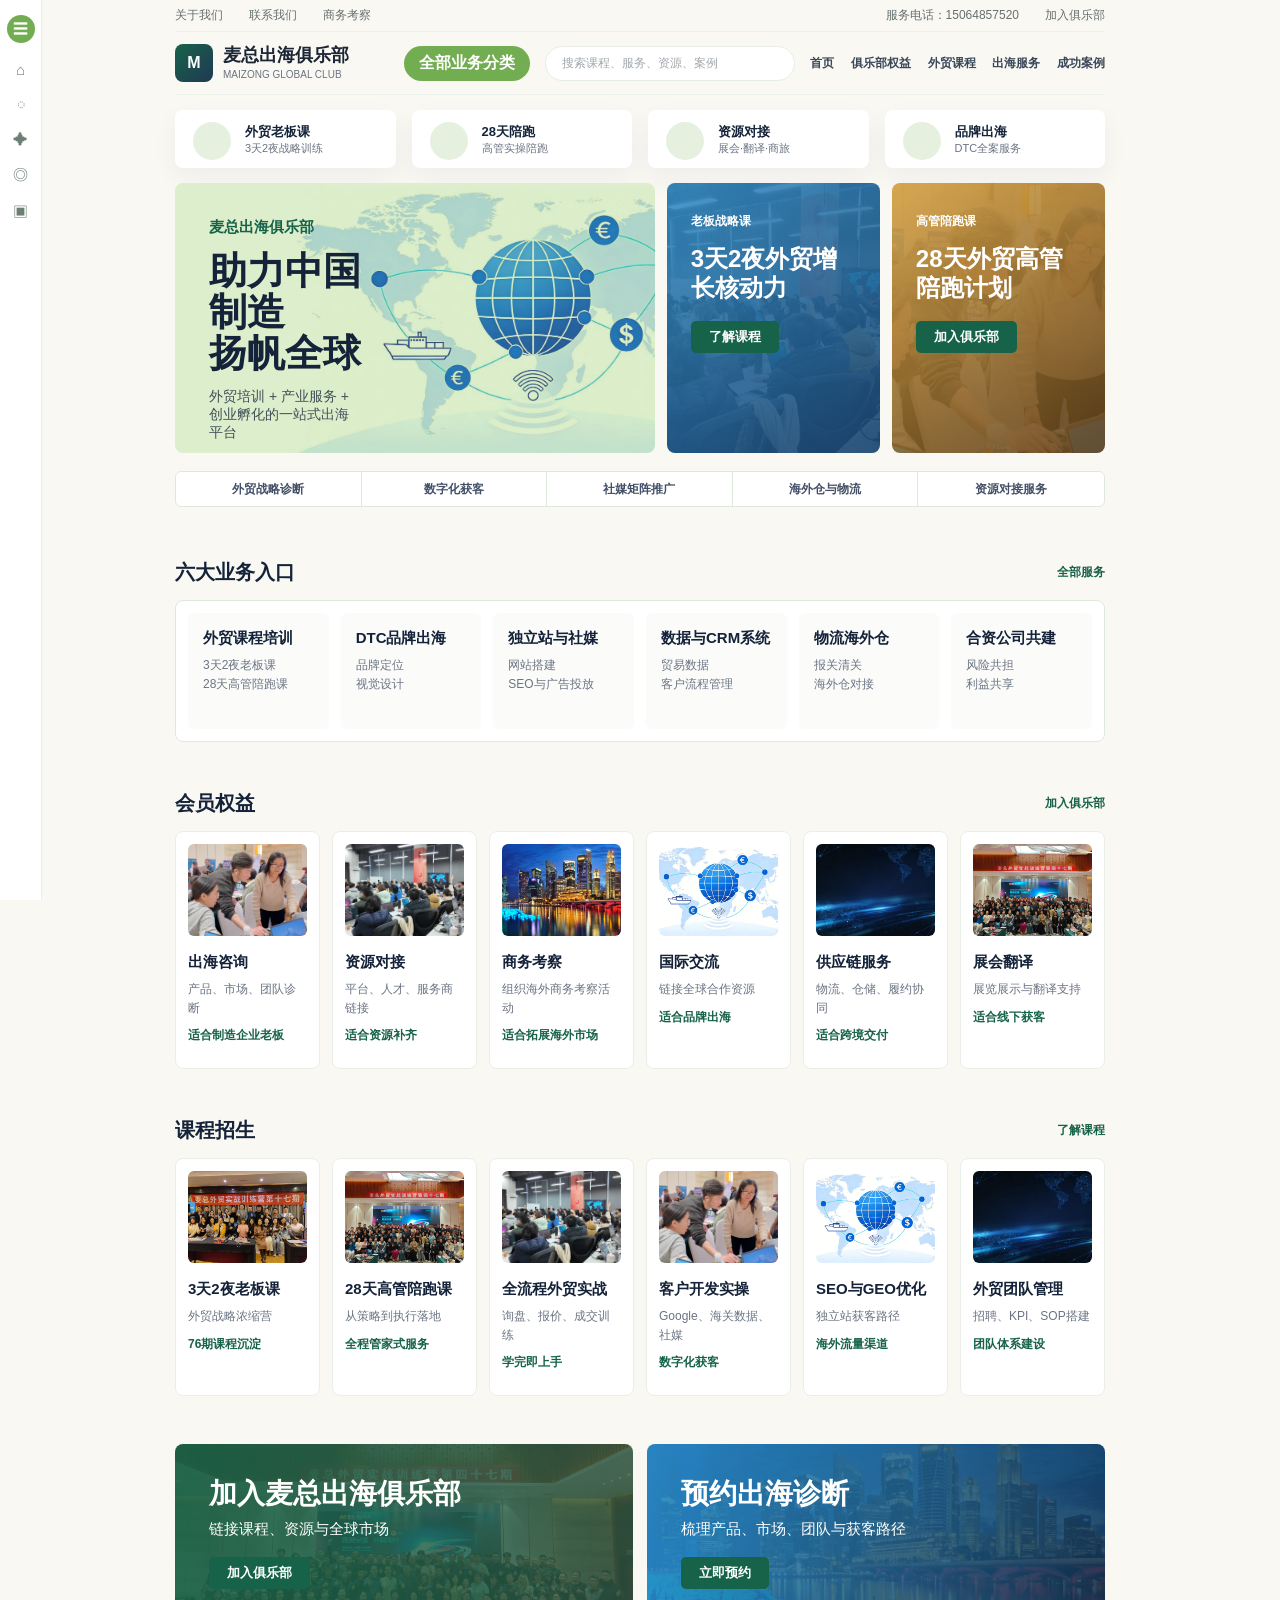
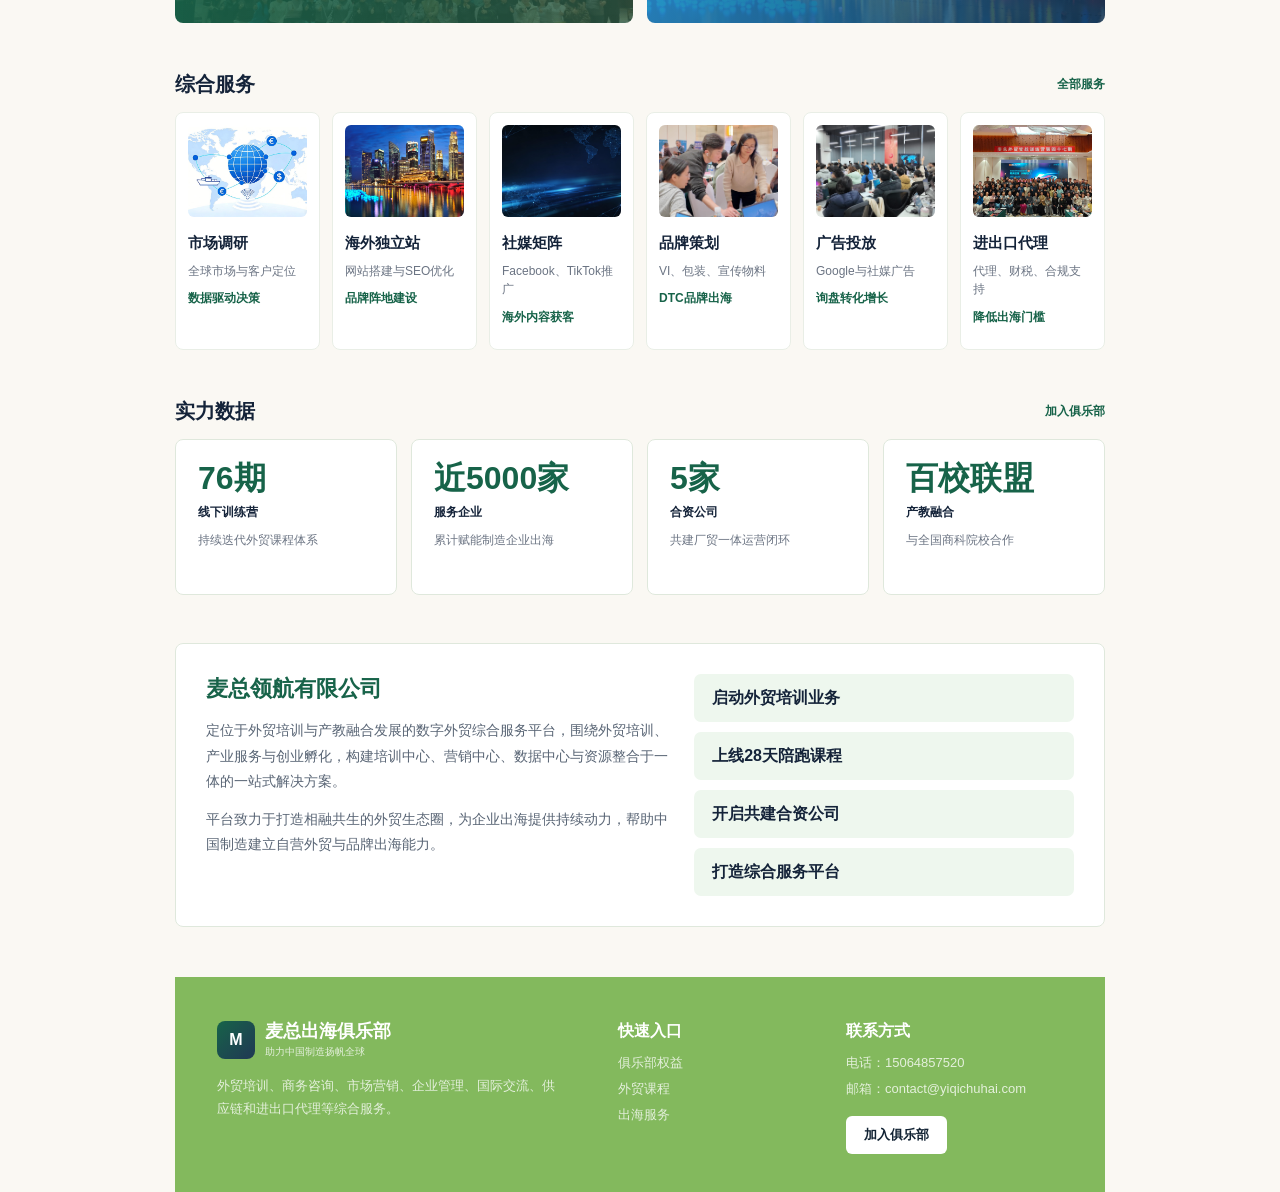
==== commit b310549a: "Add site favicon logo" ====
--- a/index.html
+++ b/index.html
@@ -4,6 +4,7 @@
     <meta charset="utf-8" />
     <meta name="viewport" content="width=device-width, initial-scale=1" />
     <title>麦总出海俱乐部｜助力中国制造扬帆全球</title>
+    <link rel="icon" type="image/svg+xml" href="assets/favicon.svg" />
     <link rel="stylesheet" href="mockup.css" />
   </head>
   <body>
--- a/mockup.css
+++ b/mockup.css
@@ -9,6 +9,9 @@
   --white: #fff;
   --gold: #d7a345;
   --blue: #45a8d9;
+  --motion-rise: 14px;
+  --motion-ease: cubic-bezier(0.2, 0.72, 0.22, 1);
+  --motion-shadow: 0 16px 34px rgba(20, 35, 57, 0.12);
 }
 
 * {
@@ -20,11 +23,117 @@
   color: var(--text);
   background: var(--paper);
   font-family: "Microsoft YaHei", "PingFang SC", Arial, sans-serif;
+  overflow-x: hidden;
 }
 
 a {
   color: inherit;
   text-decoration: none;
+}
+
+@keyframes soft-enter {
+  from {
+    opacity: 0;
+    transform: translateY(var(--motion-rise));
+  }
+
+  to {
+    opacity: 1;
+    transform: translateY(0);
+  }
+}
+
+.top-line,
+.nav,
+.promo-row a,
+.promo-row div,
+.hero-main,
+.hero-small,
+.benefit-strip,
+.panel,
+.banner-pair,
+.about-block,
+.service-hero,
+.course-hero,
+.course-section,
+.course-cta,
+footer {
+  animation: soft-enter 0.68s var(--motion-ease) both;
+}
+
+.nav {
+  animation-delay: 0.05s;
+}
+
+.promo-row a:nth-child(1),
+.promo-row div:nth-child(1),
+.hero-main {
+  animation-delay: 0.1s;
+}
+
+.promo-row a:nth-child(2),
+.promo-row div:nth-child(2),
+.hero-small:nth-child(2) {
+  animation-delay: 0.16s;
+}
+
+.promo-row a:nth-child(3),
+.promo-row div:nth-child(3),
+.hero-small:nth-child(3) {
+  animation-delay: 0.22s;
+}
+
+.promo-row a:nth-child(4),
+.promo-row div:nth-child(4),
+.benefit-strip {
+  animation-delay: 0.28s;
+}
+
+.panel:nth-of-type(3),
+.banner-pair {
+  animation-delay: 0.34s;
+}
+
+.panel:nth-of-type(4),
+.about-block,
+footer {
+  animation-delay: 0.4s;
+}
+
+.top-line a,
+.logo,
+.category-button,
+.nav nav a,
+.promo-row a,
+.hero-main a,
+.hero-small a,
+.benefit-strip a,
+.section-title a,
+.category-list article,
+.cards article,
+.banner-pair article,
+.banner-pair a,
+.banner-pair span,
+.metrics article,
+.steps span,
+.directory-grid article,
+.course-timeline article,
+.course-overview article,
+.course-module-list article,
+.course-methods article,
+.course-deliverables article,
+.course-gains article,
+.course-audience article,
+.course-actions a,
+.course-cta a,
+footer a {
+  transition:
+    transform 0.25s var(--motion-ease),
+    box-shadow 0.25s var(--motion-ease),
+    border-color 0.25s var(--motion-ease),
+    background-color 0.25s var(--motion-ease),
+    color 0.25s var(--motion-ease),
+    opacity 0.25s var(--motion-ease);
 }
 
 .side-rail {
@@ -92,6 +201,15 @@
   gap: 10px;
 }
 
+.logo:hover,
+.nav nav a:hover,
+.top-line a:hover,
+.section-title a:hover,
+footer a:hover {
+  color: var(--deep);
+  transform: translateY(-2px);
+}
+
 .logo-mark {
   display: grid;
   width: 38px;
@@ -135,6 +253,17 @@
   text-decoration: none;
 }
 
+.category-button:hover,
+.hero-main a:hover,
+.hero-small a:hover,
+.banner-pair a:hover,
+.banner-pair span:hover,
+footer .join:hover {
+  transform: translateY(-2px);
+  box-shadow: 0 10px 22px rgba(23, 99, 73, 0.2);
+  filter: brightness(0.96);
+}
+
 .search {
   height: 35px;
   display: flex;
@@ -173,6 +302,12 @@
   border-radius: 8px;
   box-shadow: 0 10px 26px rgba(20, 35, 57, 0.05);
   position: relative;
+}
+
+.promo-row a:hover,
+.promo-row div:hover {
+  transform: translateY(-4px);
+  box-shadow: var(--motion-shadow);
 }
 
 .promo-row div::before,
@@ -207,7 +342,7 @@
   display: grid;
   grid-template-columns: 1.62fr 0.72fr 0.72fr;
   gap: 12px;
-  height: 235px;
+  height: 270px;
 }
 
 .hero-main,
@@ -215,15 +350,25 @@
   overflow: hidden;
   border-radius: 8px;
   position: relative;
+  transition:
+    transform 0.25s var(--motion-ease),
+    box-shadow 0.25s var(--motion-ease);
+}
+
+.hero-main:hover,
+.hero-small:hover {
+  transform: translateY(-3px);
+  box-shadow: var(--motion-shadow);
 }
 
 .hero-main {
   display: grid;
-  grid-template-columns: 1fr 0.86fr;
+  grid-template-columns: 0.78fr 1.22fr;
   background: #dceecb;
 }
 
 .hero-main div {
+  min-width: 0;
   padding: 35px 0 0 34px;
   z-index: 1;
 }
@@ -240,6 +385,8 @@
   color: var(--navy);
   font-size: 38px;
   line-height: 1.08;
+  overflow-wrap: anywhere;
+  word-break: break-all;
 }
 
 .hero-main span {
@@ -268,16 +415,39 @@
 }
 
 .hero-main img {
-  width: 100%;
+  position: absolute;
+  right: -118px;
+  top: 0;
+  width: auto;
   height: 100%;
-  object-fit: cover;
+  max-width: none;
+  object-fit: unset;
   mix-blend-mode: multiply;
   opacity: 0.85;
+  background: #dceecb;
 }
 
 .hero-small {
   padding: 28px 24px;
   color: #fff;
+}
+
+.hero-small::before {
+  content: "";
+  position: absolute;
+  inset: 0;
+  background: rgba(255, 255, 255, 0.08);
+  opacity: 0;
+  transition: opacity 0.25s var(--motion-ease);
+}
+
+.hero-small:hover::before {
+  opacity: 1;
+}
+
+.hero-small > * {
+  position: relative;
+  z-index: 1;
 }
 
 .hero-small span {
@@ -289,6 +459,8 @@
   margin: 15px 0 0;
   font-size: 24px;
   line-height: 1.2;
+  overflow-wrap: anywhere;
+  word-break: break-all;
 }
 
 .hero-small.blue {
@@ -320,6 +492,11 @@
   font-weight: 700;
 }
 
+.benefit-strip a:hover {
+  color: var(--deep);
+  background: #f2f9ef;
+}
+
 .benefit-strip span:last-child,
 .benefit-strip a:last-child {
   border-right: 0;
@@ -362,6 +539,12 @@
   min-height: 116px;
   background: #fbfcfa;
   border-radius: 6px;
+}
+
+.category-list article:hover {
+  transform: translateY(-4px);
+  background: #fff;
+  box-shadow: 0 12px 26px rgba(20, 35, 57, 0.08);
 }
 
 .category-list article > a {
@@ -400,6 +583,13 @@
   background: #fff;
   border: 1px solid #e9eee6;
   border-radius: 8px;
+  overflow: hidden;
+}
+
+.cards article:hover {
+  transform: translateY(-4px);
+  border-color: rgba(115, 173, 81, 0.42);
+  box-shadow: var(--motion-shadow);
 }
 
 .cards article > a {
@@ -414,6 +604,11 @@
   margin-bottom: 12px;
   border-radius: 6px;
   object-fit: cover;
+  transition: transform 0.35s var(--motion-ease);
+}
+
+.cards article:hover img {
+  transform: scale(1.03);
 }
 
 .cards span {
@@ -437,6 +632,11 @@
   overflow: hidden;
 }
 
+.banner-pair article:hover {
+  transform: translateY(-4px);
+  box-shadow: var(--motion-shadow);
+}
+
 .banner-pair article:first-child {
   background: linear-gradient(105deg, rgba(23, 99, 73, 0.92), rgba(46, 87, 67, 0.78)), url("assets/web/course-group.jpg") center / cover;
 }
@@ -468,6 +668,19 @@
   background: #fff;
   border: 1px solid var(--line);
   border-radius: 8px;
+}
+
+.metrics article:hover,
+.directory-grid article:hover,
+.course-timeline article:hover,
+.course-module-list article:hover,
+.course-methods article:hover,
+.course-deliverables article:hover,
+.course-gains article:hover,
+.course-audience article:hover {
+  transform: translateY(-4px);
+  border-color: rgba(115, 173, 81, 0.42);
+  box-shadow: var(--motion-shadow);
 }
 
 .metrics strong {
@@ -523,6 +736,11 @@
   font-weight: 800;
 }
 
+.steps span:hover {
+  transform: translateX(4px);
+  background: #e4f3df;
+}
+
 .service-hero {
   display: grid;
   grid-template-columns: 1.1fr 0.9fr;
@@ -532,9 +750,15 @@
   overflow: hidden;
   background: #dceecb;
   border-radius: 8px;
+  transition: box-shadow 0.25s var(--motion-ease);
+}
+
+.service-hero:hover {
+  box-shadow: var(--motion-shadow);
 }
 
 .service-hero div {
+  min-width: 0;
   padding: 42px 0 0 36px;
 }
 
@@ -550,6 +774,8 @@
   color: var(--navy);
   font-size: 34px;
   line-height: 1.15;
+  overflow-wrap: anywhere;
+  word-break: break-all;
 }
 
 .service-hero span {
@@ -567,6 +793,421 @@
   object-fit: cover;
   mix-blend-mode: multiply;
   opacity: 0.88;
+  transition: transform 0.45s var(--motion-ease);
+}
+
+.service-hero:hover img {
+  transform: scale(1.03);
+}
+
+.course-actions a:hover,
+.course-cta a:hover {
+  transform: translateY(-2px);
+  box-shadow: 0 10px 22px rgba(23, 99, 73, 0.2);
+}
+
+.course-hero {
+  display: grid;
+  grid-template-columns: 1.05fr 0.95fr;
+  gap: 20px;
+  max-width: 100%;
+  min-height: 320px;
+  margin: 24px 0 52px;
+  overflow: hidden;
+  color: #fff;
+  background: #102238;
+  border-radius: 10px;
+}
+
+.course-hero > * {
+  min-width: 0;
+}
+
+.course-hero.green {
+  background: linear-gradient(135deg, rgba(23, 99, 73, 0.96), rgba(20, 35, 57, 0.88));
+}
+
+.course-hero.blue {
+  background: linear-gradient(135deg, rgba(35, 112, 164, 0.96), rgba(20, 35, 57, 0.9));
+}
+
+.course-hero div {
+  min-width: 0;
+  padding: 46px 0 42px 38px;
+}
+
+.course-hero p {
+  margin: 0 0 16px;
+  color: #dff1df;
+  font-size: 15px;
+  font-weight: 800;
+}
+
+.course-hero h1 {
+  width: 100%;
+  max-width: 470px;
+  margin: 0;
+  font-size: 38px;
+  line-height: 1.16;
+  overflow-wrap: anywhere;
+  word-break: break-all;
+}
+
+.course-hero span {
+  display: block;
+  width: 100%;
+  max-width: 485px;
+  margin-top: 16px;
+  color: rgba(255, 255, 255, 0.78);
+  font-size: 14px;
+  line-height: 1.8;
+  overflow-wrap: anywhere;
+  word-break: break-all;
+}
+
+.course-hero img {
+  display: block;
+  max-width: 100%;
+  min-width: 0;
+  width: 100%;
+  height: 100%;
+  object-fit: cover;
+  opacity: 0.82;
+}
+
+.course-actions {
+  display: flex;
+  flex-wrap: wrap;
+  gap: 12px;
+  margin-top: 24px;
+  padding: 0 !important;
+}
+
+.course-actions a,
+.course-cta a {
+  display: inline-flex;
+  align-items: center;
+  justify-content: center;
+  min-height: 38px;
+  padding: 0 20px;
+  color: #fff;
+  background: var(--green);
+  border-radius: 6px;
+  font-size: 13px;
+  font-weight: 800;
+}
+
+.course-actions .ghost {
+  color: var(--deep);
+  background: #fff;
+}
+
+.course-section {
+  margin-bottom: 44px;
+}
+
+.course-overview {
+  display: grid;
+  grid-template-columns: repeat(4, 1fr);
+  gap: 14px;
+}
+
+.course-overview article {
+  min-height: 128px;
+  padding: 22px;
+  color: #fff;
+  background: linear-gradient(135deg, #2f83b7, #173d68);
+  border-radius: 10px;
+}
+
+.course-overview span {
+  display: block;
+  color: rgba(255, 255, 255, 0.72);
+  font-size: 13px;
+  font-weight: 800;
+}
+
+.course-overview strong {
+  display: block;
+  margin-top: 14px;
+  font-size: 28px;
+  line-height: 1;
+}
+
+.course-overview p {
+  margin: 12px 0 0;
+  color: rgba(255, 255, 255, 0.78);
+  font-size: 13px;
+  line-height: 1.6;
+}
+
+.course-timeline {
+  display: grid;
+  gap: 16px;
+}
+
+.course-timeline article {
+  display: grid;
+  grid-template-columns: 0.34fr 1fr;
+  gap: 18px;
+  max-width: 100%;
+  padding: 22px;
+  background: #fff;
+  border: 1px solid var(--line);
+  border-radius: 10px;
+}
+
+.course-timeline article > * {
+  min-width: 0;
+}
+
+.course-stage-head span {
+  display: inline-flex;
+  align-items: center;
+  justify-content: center;
+  min-height: 32px;
+  padding: 0 14px;
+  color: var(--deep);
+  background: #e8f5e6;
+  border-radius: 18px;
+  font-size: 12px;
+  font-weight: 800;
+}
+
+.course-stage-head h3 {
+  margin: 16px 0 0;
+  color: var(--navy);
+  font-size: 22px;
+  line-height: 1.25;
+}
+
+.course-blocks {
+  display: grid;
+  gap: 12px;
+  min-width: 0;
+}
+
+.course-blocks div {
+  min-width: 0;
+  padding: 14px 16px;
+  background: #fbfcfa;
+  border-radius: 8px;
+}
+
+.course-blocks b {
+  display: block;
+  color: var(--deep);
+  font-size: 13px;
+}
+
+.course-blocks p {
+  margin: 8px 0 0;
+  color: #536172;
+  font-size: 13px;
+  line-height: 1.72;
+  overflow-wrap: anywhere;
+  word-break: break-all;
+}
+
+.course-module-list {
+  display: grid;
+  gap: 16px;
+}
+
+.course-module-list article {
+  display: grid;
+  grid-template-columns: 0.42fr 1fr;
+  gap: 22px;
+  padding: 24px;
+  background: #fff;
+  border: 1px solid var(--line);
+  border-radius: 10px;
+}
+
+.course-module-list article > div,
+.course-module-list ul {
+  min-width: 0;
+}
+
+.course-module-list span {
+  display: inline-flex;
+  align-items: center;
+  justify-content: center;
+  min-height: 32px;
+  padding: 0 14px;
+  color: #2f83b7;
+  background: #e7f3fb;
+  border-radius: 18px;
+  font-size: 12px;
+  font-weight: 800;
+}
+
+.course-module-list h3 {
+  margin: 18px 0 0;
+  color: var(--navy);
+  font-size: 22px;
+  line-height: 1.28;
+}
+
+.course-module-list p {
+  margin: 12px 0 0;
+  color: var(--muted);
+  font-size: 13px;
+  line-height: 1.75;
+}
+
+.course-module-list ul {
+  display: grid;
+  gap: 10px;
+  margin: 0;
+  padding: 0;
+  list-style: none;
+}
+
+.course-module-list li {
+  position: relative;
+  padding: 13px 16px 13px 34px;
+  color: #465568;
+  background: #fbfcfa;
+  border-radius: 8px;
+  font-size: 13px;
+  line-height: 1.55;
+}
+
+.course-module-list li::before {
+  content: "";
+  position: absolute;
+  left: 16px;
+  top: 22px;
+  width: 7px;
+  height: 7px;
+  background: #2f83b7;
+  border-radius: 50%;
+}
+
+.course-methods,
+.course-deliverables {
+  display: grid;
+  grid-template-columns: repeat(4, 1fr);
+  gap: 14px;
+}
+
+.course-methods article,
+.course-deliverables article {
+  min-height: 132px;
+  padding: 20px;
+  background: #fff;
+  border: 1px solid var(--line);
+  border-radius: 10px;
+}
+
+.course-methods b {
+  display: block;
+  color: var(--navy);
+  font-size: 18px;
+}
+
+.course-methods p {
+  margin: 12px 0 0;
+  color: var(--muted);
+  font-size: 13px;
+  line-height: 1.65;
+}
+
+.course-deliverables article {
+  display: flex;
+  align-items: center;
+  min-height: 88px;
+  color: var(--navy);
+  font-size: 15px;
+  font-weight: 800;
+  line-height: 1.45;
+}
+
+.course-gains,
+.course-audience {
+  display: grid;
+  grid-template-columns: repeat(3, 1fr);
+  gap: 14px;
+}
+
+.course-gains article,
+.course-audience article {
+  min-height: 96px;
+  padding: 20px;
+  background: #fff;
+  border: 1px solid var(--line);
+  border-radius: 10px;
+}
+
+.course-gains span {
+  display: block;
+  width: 18px;
+  height: 18px;
+  margin-bottom: 18px;
+  background: var(--deep);
+  border-radius: 50%;
+}
+
+.course-gains b {
+  display: block;
+  color: var(--navy);
+  font-size: 16px;
+  line-height: 1.4;
+}
+
+.course-audience strong {
+  display: block;
+  color: var(--deep);
+  font-size: 22px;
+}
+
+.course-audience p {
+  margin: 12px 0 0;
+  color: var(--muted);
+  font-size: 14px;
+  line-height: 1.6;
+}
+
+.course-cta {
+  margin: 0 0 54px;
+  padding: 34px;
+  color: #fff;
+  background: var(--deep);
+  border-radius: 10px;
+}
+
+.course-cta.blue {
+  background: linear-gradient(135deg, #2f83b7, #173d68);
+}
+
+.course-cta.green {
+  background: linear-gradient(135deg, #176349, #315944);
+}
+
+.course-cta h2 {
+  margin: 0;
+  font-size: 28px;
+}
+
+.course-cta p {
+  max-width: 620px;
+  margin: 12px 0 0;
+  color: rgba(255, 255, 255, 0.78);
+  font-size: 15px;
+  line-height: 1.75;
+}
+
+.course-cta div {
+  display: flex;
+  flex-wrap: wrap;
+  gap: 12px;
+  margin-top: 22px;
+}
+
+.course-cta a:last-child {
+  color: var(--deep);
+  background: #fff;
 }
 
 .directory-grid {
@@ -662,3 +1303,495 @@
   border-radius: 6px;
   font-weight: 800;
 }
+
+footer a:hover {
+  color: #fff;
+}
+
+footer .join:hover {
+  color: #123;
+}
+
+@media (max-width: 1100px) {
+  .side-rail {
+    display: none;
+  }
+
+  .top,
+  main,
+  footer {
+    width: min(100% - 32px, 930px);
+  }
+
+  .nav {
+    grid-template-columns: minmax(220px, 1fr) 150px minmax(220px, 1fr);
+    height: auto;
+    padding: 14px 0;
+  }
+
+  .nav nav {
+    grid-column: 1 / -1;
+    justify-content: flex-start;
+    gap: 24px;
+    overflow-x: auto;
+    padding: 4px 0 2px;
+    white-space: nowrap;
+  }
+
+  .promo-row {
+    grid-template-columns: repeat(2, 1fr);
+    height: auto;
+    margin: 14px 0 18px;
+  }
+
+  .hero-grid {
+    grid-template-columns: 1fr 1fr;
+    height: auto;
+  }
+
+  .hero-main {
+    grid-column: 1 / -1;
+    min-height: 270px;
+  }
+
+  .category-list,
+  .cards.six {
+    grid-template-columns: repeat(3, 1fr);
+  }
+
+  .directory-grid {
+    grid-template-columns: repeat(2, 1fr);
+  }
+
+  .course-hero {
+    grid-template-columns: 1fr;
+  }
+
+  .course-hero div {
+    padding-right: 34px;
+  }
+
+  .course-hero img {
+    height: 260px;
+  }
+
+  .course-timeline article {
+    grid-template-columns: 1fr;
+  }
+
+  .course-overview,
+  .course-methods,
+  .course-deliverables {
+    grid-template-columns: repeat(2, 1fr);
+  }
+
+  .course-module-list article {
+    grid-template-columns: 1fr;
+  }
+
+  .course-gains,
+  .course-audience {
+    grid-template-columns: repeat(2, 1fr);
+  }
+
+  footer {
+    grid-template-columns: 1.2fr 0.8fr 1fr;
+    gap: 28px;
+  }
+}
+
+@media (max-width: 760px) {
+  :root {
+    --motion-rise: 8px;
+  }
+
+  .top,
+  main,
+  footer {
+    width: calc(100% - 24px);
+  }
+
+  .top-line {
+    display: none;
+  }
+
+  .nav {
+    grid-template-columns: 1fr;
+    gap: 12px;
+    border-top: 0;
+  }
+
+  .logo {
+    min-width: 0;
+  }
+
+  .logo strong {
+    font-size: 18px;
+  }
+
+  .category-button,
+  .search {
+    width: 100%;
+  }
+
+  .nav nav {
+    display: grid;
+    grid-auto-flow: column;
+    grid-auto-columns: max-content;
+    gap: 18px;
+    padding-bottom: 8px;
+  }
+
+  .promo-row {
+    grid-template-columns: 1fr;
+    gap: 10px;
+  }
+
+  .promo-row div,
+  .promo-row a {
+    min-height: 56px;
+  }
+
+  .hero-grid {
+    grid-template-columns: 1fr;
+  }
+
+  .hero-main {
+    grid-template-columns: 1fr;
+    min-height: auto;
+  }
+
+  .hero-main div {
+    padding: 28px 24px 18px;
+  }
+
+  .hero-main h1 {
+    font-size: 36px;
+    line-height: 1.12;
+  }
+
+  .hero-main img {
+    position: static;
+    width: 100%;
+    height: auto;
+    object-fit: unset;
+    background: #dceecb;
+  }
+
+  .hero-small {
+    min-height: 190px;
+  }
+
+  .benefit-strip {
+    grid-template-columns: repeat(2, 1fr);
+    margin-bottom: 38px;
+  }
+
+  .benefit-strip span,
+  .benefit-strip a {
+    min-height: 42px;
+    height: auto;
+    border-bottom: 1px solid var(--line);
+  }
+
+  .panel {
+    margin-bottom: 38px;
+  }
+
+  .section-title h2 {
+    font-size: 22px;
+  }
+
+  .category-list {
+    grid-template-columns: 1fr;
+  }
+
+  .cards.six {
+    grid-template-columns: repeat(2, 1fr);
+  }
+
+  .cards article,
+  .cards article > a {
+    min-height: 0;
+  }
+
+  .cards img {
+    height: 118px;
+  }
+
+  .banner-pair,
+  .metrics,
+  .about-block,
+  .service-hero,
+  .directory-grid,
+  .course-overview,
+  .course-methods,
+  .course-deliverables,
+  .course-gains,
+  .course-audience,
+  footer {
+    grid-template-columns: 1fr;
+  }
+
+  .banner-pair article {
+    min-height: 150px;
+    padding: 26px;
+  }
+
+  .banner-pair h2 {
+    font-size: 25px;
+  }
+
+  .metrics article {
+    min-height: 0;
+  }
+
+  .service-hero {
+    min-height: auto;
+    gap: 0;
+  }
+
+  .service-hero div {
+    padding: 30px 24px 22px;
+  }
+
+  .service-hero h1 {
+    font-size: 30px;
+    max-width: 330px;
+  }
+
+  .service-hero span {
+    max-width: 330px;
+  }
+
+  .service-hero img {
+    height: 210px;
+  }
+
+  .course-hero {
+    min-height: auto;
+  }
+
+  .course-hero div {
+    padding: 34px 24px 26px;
+    max-width: calc(100vw - 24px);
+  }
+
+  .course-hero h1 {
+    max-width: 300px;
+    font-size: 28px;
+  }
+
+  .course-hero span {
+    max-width: 300px;
+    font-size: 13px;
+  }
+
+  .course-blocks b,
+  .course-blocks p {
+    max-width: 300px;
+  }
+
+  .course-hero img {
+    height: 210px;
+  }
+
+  .course-timeline article,
+  .course-module-list article,
+  .course-methods article,
+  .course-deliverables article,
+  .course-gains article,
+  .course-audience article,
+  .course-cta {
+    padding: 22px;
+  }
+
+  .course-blocks div {
+    padding: 14px;
+  }
+
+  .course-cta h2 {
+    font-size: 25px;
+  }
+
+  .directory-grid article {
+    min-height: 0;
+  }
+
+  footer {
+    padding: 32px 24px;
+    gap: 26px;
+  }
+}
+
+@media (hover: none) {
+  .logo:hover,
+  .top-line a:hover,
+  .nav nav a:hover,
+  .category-button:hover,
+  .promo-row a:hover,
+  .promo-row div:hover,
+  .hero-main:hover,
+  .hero-small:hover,
+  .hero-main a:hover,
+  .hero-small a:hover,
+  .benefit-strip a:hover,
+  .section-title a:hover,
+  .category-list article:hover,
+  .cards article:hover,
+  .banner-pair article:hover,
+  .banner-pair a:hover,
+  .banner-pair span:hover,
+  .metrics article:hover,
+  .steps span:hover,
+  .directory-grid article:hover,
+  .course-timeline article:hover,
+  .course-module-list article:hover,
+  .course-methods article:hover,
+  .course-deliverables article:hover,
+  .course-gains article:hover,
+  .course-audience article:hover,
+  .course-actions a:hover,
+  .course-cta a:hover,
+  footer a:hover,
+  footer .join:hover {
+    transform: none;
+  }
+
+  .cards article:hover img,
+  .service-hero:hover img {
+    transform: none;
+  }
+}
+
+@media (prefers-reduced-motion: reduce) {
+  *,
+  *::before,
+  *::after {
+    animation-duration: 0.01ms !important;
+    animation-iteration-count: 1 !important;
+    scroll-behavior: auto !important;
+    transition-duration: 0.01ms !important;
+  }
+
+  .top-line,
+  .nav,
+  .promo-row a,
+  .promo-row div,
+  .hero-main,
+  .hero-small,
+  .benefit-strip,
+  .panel,
+  .banner-pair,
+  .about-block,
+  .service-hero,
+  .course-hero,
+  .course-section,
+  .course-cta,
+  footer {
+    animation: none !important;
+    opacity: 1 !important;
+    transform: none !important;
+  }
+
+  .logo:hover,
+  .top-line a:hover,
+  .nav nav a:hover,
+  .category-button:hover,
+  .promo-row a:hover,
+  .promo-row div:hover,
+  .hero-main:hover,
+  .hero-small:hover,
+  .hero-main a:hover,
+  .hero-small a:hover,
+  .benefit-strip a:hover,
+  .section-title a:hover,
+  .category-list article:hover,
+  .cards article:hover,
+  .banner-pair article:hover,
+  .banner-pair a:hover,
+  .banner-pair span:hover,
+  .metrics article:hover,
+  .steps span:hover,
+  .directory-grid article:hover,
+  .course-timeline article:hover,
+  .course-module-list article:hover,
+  .course-methods article:hover,
+  .course-deliverables article:hover,
+  .course-gains article:hover,
+  .course-audience article:hover,
+  .course-actions a:hover,
+  .course-cta a:hover,
+  footer a:hover,
+  footer .join:hover,
+  .cards article:hover img,
+  .service-hero:hover img {
+    transform: none !important;
+  }
+}
+
+@media (max-width: 430px) {
+  .top,
+  main,
+  footer {
+    width: calc(100% - 20px);
+  }
+
+  .logo-mark {
+    width: 34px;
+    height: 34px;
+  }
+
+  .logo strong {
+    font-size: 16px;
+  }
+
+  .logo small {
+    font-size: 9px;
+  }
+
+  .hero-main h1 {
+    font-size: 31px;
+  }
+
+  .course-hero h1,
+  .course-hero span,
+  .course-blocks p {
+    max-width: 280px;
+  }
+
+  .course-blocks b {
+    max-width: 280px;
+  }
+
+  .hero-main span,
+  .service-hero span {
+    font-size: 13px;
+  }
+
+  .hero-small h2 {
+    font-size: 23px;
+  }
+
+  .benefit-strip,
+  .cards.six {
+    grid-template-columns: 1fr;
+  }
+
+  .benefit-strip span,
+  .benefit-strip a {
+    border-right: 0;
+  }
+
+  .cards img {
+    height: 150px;
+  }
+
+  .metrics strong {
+    font-size: 29px;
+  }
+
+  .about-block {
+    padding: 22px;
+  }
+}
